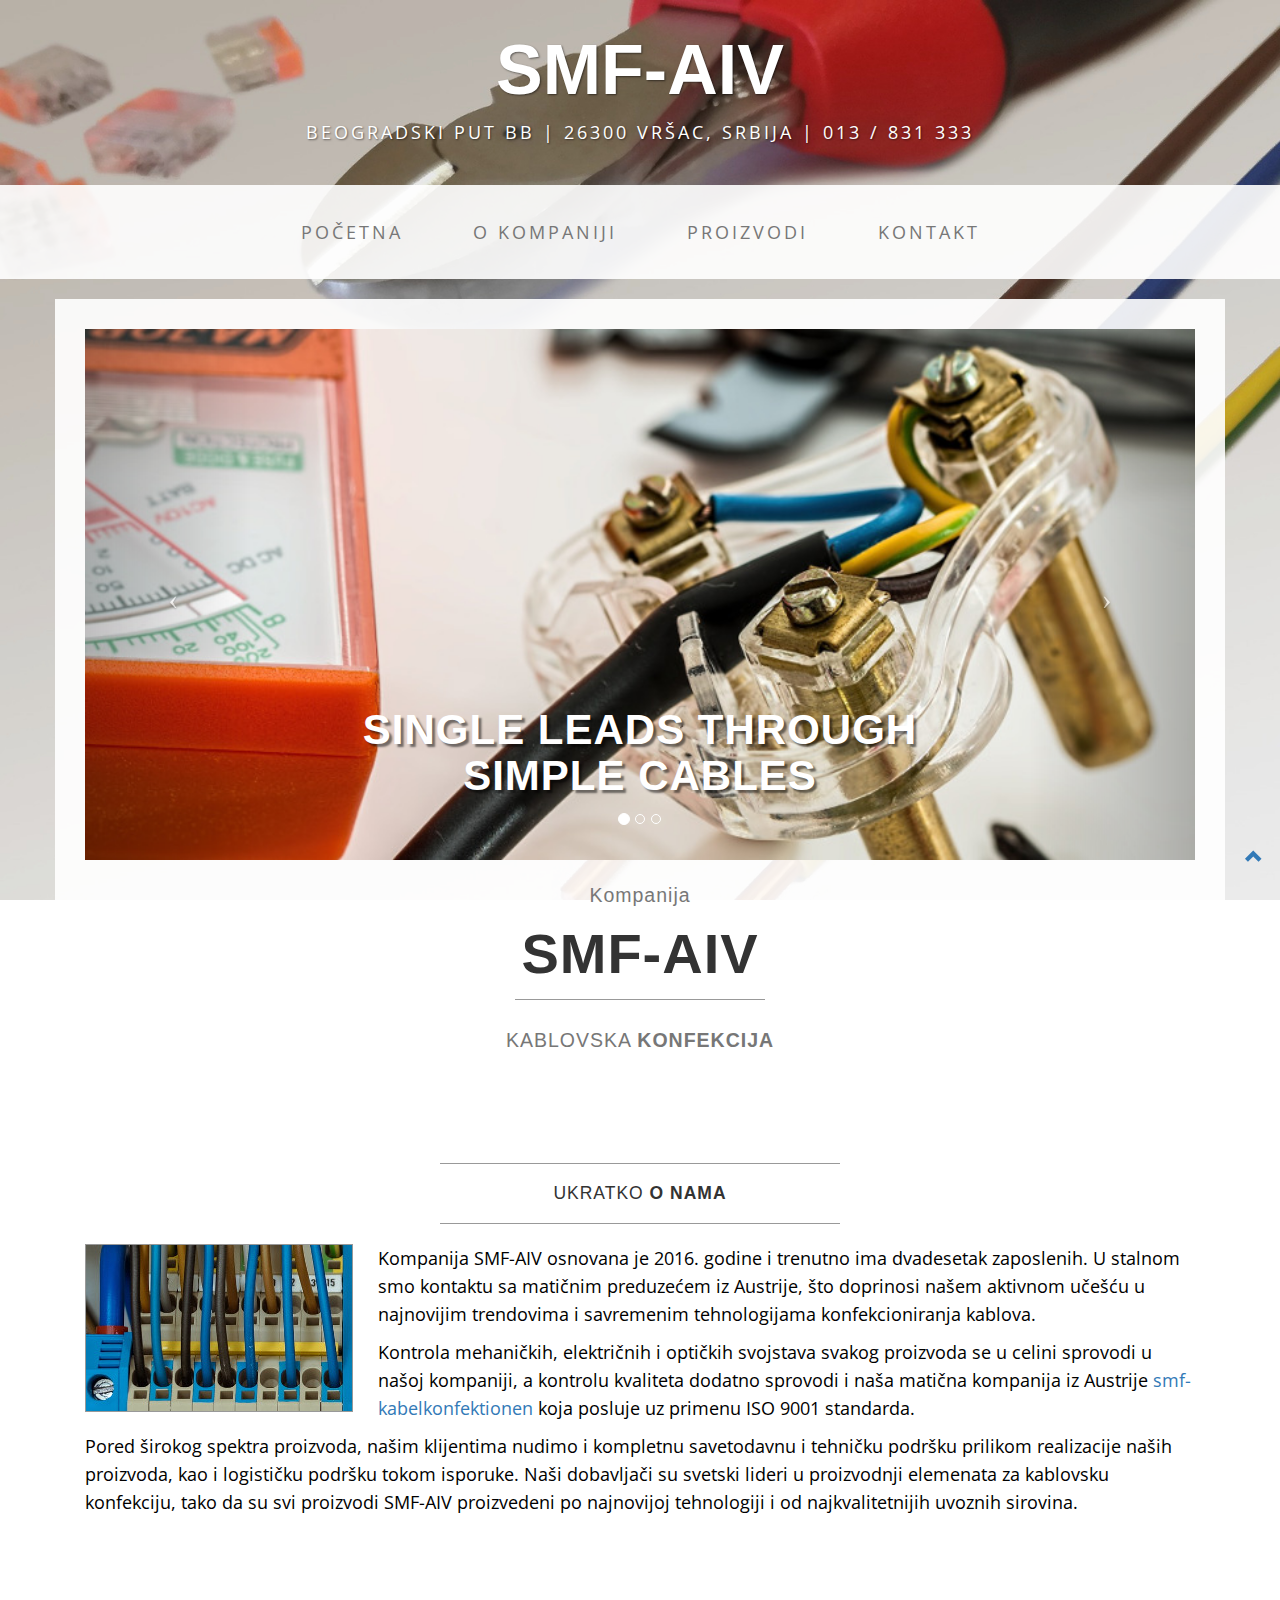
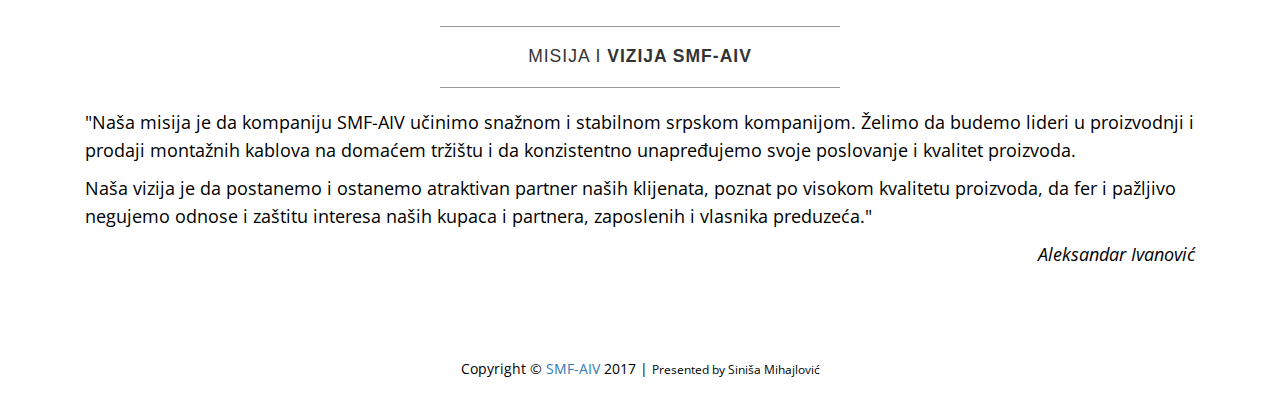
==== index.html @ 39fd671a "smf-aiv.rs" ====
<!DOCTYPE html>
<html lang="sr">

<head>

    <meta charset="utf-8">
    <meta http-equiv="X-UA-Compatible" content="IE=edge">
    <meta name="viewport" content="width=device-width, initial-scale=1">
    <meta name="description" content="SMF-AIV doo Vršac je kompanija koja se bavi proizvodnjom i prodajom elektronskih i električnih provodnika i kablova. Kompanija smf-aiv posluje u kooperaciji sa austrijskim proizvođačem SMF Kabelkonfektionen.">
    <meta name="keywords" content="SMF-AIV, Vršac, kablovska konfekcija, konfekcioniranje kablova, elektronski kablovi, električni provodnici">
    <meta name="author" content="Siniša Mihajlović">
    <link rel="icon" href="img/logosmall.png">

    <title>SMF-AIV doo Vršac</title>

    <!-- Bootstrap Core CSS -->
    <link href="css/bootstrap.min.css" rel="stylesheet">

    <!-- Custom CSS -->
    <link href="css/business-casual.css" rel="stylesheet">

    <!-- Fonts -->
    <link href="https://fonts.googleapis.com/css?family=Open+Sans:300italic,400italic,600italic,700italic,800italic,400,300,600,700,800" rel="stylesheet" type="text/css">
    <link href="https://fonts.googleapis.com/css?family=Josefin+Slab:100,300,400,600,700,100italic,300italic,400italic,600italic,700italic" rel="stylesheet" type="text/css">

    <!-- HTML5 Shim and Respond.js IE8 support of HTML5 elements and media queries -->
    <!-- WARNING: Respond.js doesn't work if you view the page via file:// -->
    <!--[if lt IE 9]>
        <script src="https://oss.maxcdn.com/libs/html5shiv/3.7.0/html5shiv.js"></script>
        <script src="https://oss.maxcdn.com/libs/respond.js/1.4.2/respond.min.js"></script>
    <![endif]-->

</head>

<body>

    <div class="brand">SMF-AIV</div>
    <div class="address-bar">Beogradski Put bb | 26300 Vršac, Srbija | 013 / 831 333</div>

    <!-- Navigation -->
    <nav class="navbar navbar-default" role="navigation">
        <div class="container">
            <!-- Brand and toggle get grouped for better mobile display -->
            <div class="navbar-header">
                <button type="button" class="navbar-toggle" data-toggle="collapse" data-target="#bs-example-navbar-collapse-1">
                    <span class="sr-only">Toggle navigation</span>
                    <span class="icon-bar"></span>
                    <span class="icon-bar"></span>
                    <span class="icon-bar"></span>
                </button>
                <!-- navbar-brand is hidden on larger screens, but visible when the menu is collapsed -->
                <a class="navbar-brand" href="index.html">smf-aiv</a>
            </div>
            <!-- Collect the nav links, forms, and other content for toggling -->
            <div class="collapse navbar-collapse" id="bs-example-navbar-collapse-1">
                <ul class="nav navbar-nav">
                    <li>
                        <a href="index.html">Početna</a>
                    </li>
                    <li>
                        <a href="about.html">O kompaniji</a>
                    </li>
                    <li>
                        <a href="products.html">Proizvodi</a>
                    </li>
                    <li>
                        <a href="contact.html">Kontakt</a>
                    </li>
                </ul>
            </div>
            <!-- /.navbar-collapse -->
        </div>
        <!-- /.container -->
    </nav>

    <div class="container">

        <div class="row">
            <div class="box">
                <div class="col-lg-12 text-center">
                    <div id="carousel-example-generic" class="carousel slide">
                        <!-- Indicators -->
                        <ol class="carousel-indicators hidden-xs">
                            <li data-target="#carousel-example-generic" data-slide-to="0" class="active"></li>
                            <li data-target="#carousel-example-generic" data-slide-to="1"></li>
                            <li data-target="#carousel-example-generic" data-slide-to="2"></li>
                        </ol>

                        <!-- Wrapper for slides -->
                        <div class="carousel-inner">
                            <div class="item active">
                                <img class="img-responsive img-full" src="img/slide-1.jpg" alt="">
                                <div class="carousel-caption">
                                  <h1>single leads through simple cables</h1>
                                </div>
                            </div>
                            <div class="item">
                                <img class="img-responsive img-full" src="img/slide-2.jpg" alt="">
                                <div class="carousel-caption">
                                  <h1>switch cabinet cabling</h1>
                                </div>
                            </div>
                            <div class="item">
                                <img class="img-responsive img-full" src="img/slide-3.jpg" alt="">
                                <div class="carousel-caption">
                                  <h1>complex cable assemblies</h1>
                                </div>
                            </div>
                        </div>

                        <!-- Controls -->
                        <a class="left carousel-control" href="#carousel-example-generic" data-slide="prev">
                            <span class="icon-prev"></span>
                        </a>
                        <a class="right carousel-control" href="#carousel-example-generic" data-slide="next">
                            <span class="icon-next"></span>
                        </a>
                    </div>
                    <h2 class="brand-before">
                        <small>Kompanija</small>
                    </h2>
                    <h1 class="brand-name">SMF-AIV</h1>
                    <hr class="tagline-divider">
                    <h2>
                        <small>Kablovska
                            <strong>Konfekcija</strong>
                        </small>
                    </h2>
                </div>
            </div>
        </div>

        <div class="row">
            <div class="box">
                <div class="col-lg-12">
                    <hr>
                    <h2 class="intro-text text-center">ukratko
                        <strong>o nama</strong>
                    </h2>
                    <hr>
                    <img class="img-responsive img-border img-left" src="img/intro-pic.jpg" alt="">
                    <hr class="visible-xs">
                    <p>Kompanija SMF-AIV osnovana je 2016. godine i trenutno ima dvadesetak zaposlenih. U stalnom smo kontaktu sa matičnim preduzećem iz Austrije, što doprinosi našem aktivnom učešću u najnovijim trendovima i savremenim tehnologijama konfekcioniranja kablova.</p>
                    <p>Kontrola mehaničkih, električnih i optičkih svojstava svakog proizvoda se u celini sprovodi u našoj kompaniji, a kontrolu kvaliteta dodatno sprovodi i naša matična kompanija iz Austrije <a href="http://www.smf-kabelkonfektionen.at/website/index2.htm" target="_blank">smf-kabelkonfektionen</a> koja posluje uz primenu ISO 9001 standarda.</p>
                    <p>Pored širokog spektra proizvoda, našim klijentima nudimo i kompletnu savetodavnu i tehničku podršku prilikom realizacije naših proizvoda, kao i logističku podršku tokom isporuke. Naši dobavljači su svetski lideri u proizvodnji elemenata za kablovsku konfekciju, tako da su svi proizvodi SMF-AIV proizvedeni po najnovijoj tehnologiji i od najkvalitetnijih uvoznih sirovina.</p>
                </div>
            </div>
        </div>

        <div class="row">
            <div class="box">
                <div class="col-lg-12">
                    <hr>
                    <h2 class="intro-text text-center">Misija i
                        <strong>Vizija smf-aiv</strong>
                    </h2>
                    <hr>
                    <p>"Naša misija je da kompaniju SMF-AIV učinimo snažnom i stabilnom srpskom kompanijom. Želimo da budemo lideri u proizvodnji i prodaji montažnih kablova na domaćem tržištu i da konzistentno unapređujemo svoje poslovanje i kvalitet proizvoda.</p>
                    <p>Naša vizija je da postanemo i ostanemo atraktivan partner naših klijenata, poznat po visokom kvalitetu proizvoda, da fer i pažljivo negujemo odnose i zaštitu interesa naših kupaca i partnera, zaposlenih i vlasnika preduzeća."</p>
                    <p style="text-align: right;"><em>Aleksandar Ivanović</em></p>
                </div>
            </div>
        </div>

    </div>
    <!-- /.container -->
    <div class="text-right">
      <a id="back-to-top" href="#" class="btn btn-outline-primary btn-lg back-to-top" role="button" title="Nazad na vrh strane" data-toggle="tooltip" data-placement="right"><span class="glyphicon glyphicon-chevron-up"></span></a>
    </div>
    <footer>
        <div class="container">
            <div class="row">
                <div class="col-lg-12 text-center">
                    <p>Copyright &copy; <a href="index.html">SMF-AIV</a> 2017 | <small>Presented by Siniša Mihajlović</small></p>
                </div>
             </div>
        </div>
    </footer>

    <!-- jQuery -->
    <script src="js/jquery.js"></script>

    <!-- Bootstrap Core JavaScript -->
    <script src="js/bootstrap.min.js"></script>

    <!-- Script to Activate the Carousel -->
    <script>
    $('.carousel').carousel({
        interval: 5000 //changes the speed
    })
    </script>

</body>

</html>
---- css/business-casual.css ----
body {
    font-family: "Open Sans","Helvetica Neue",Helvetica,Arial,sans-serif;
    background: url('../img/bg.jpg') no-repeat center center fixed;
    -webkit-background-size: cover;
    -moz-background-size: cover;
    background-size: cover;
    -o-background-size: cover;
}

h1,
h2,
h3,
h4,
h5,
h6 {
    text-transform: uppercase;
    font-family: "Helvetica Neue",Helvetica,Arial,sans-serif;
    font-weight: 700;
    letter-spacing: 1px;
}

p {
    font-size: 1.25em;
    line-height: 1.6;
    color: #000;
}

.carousel-caption h1 {
  text-shadow: 2px 2px 2px rgba(0,0,0,0.5);
}

.col-md-6 ul li {
    font-size: 1.25em;
    line-height: 1.6;
    color: #000;
}

hr {
    max-width: 400px;
    border-color: #999999;
}

.brand,
.address-bar {
    display: none;
}

.navbar-brand {
    text-transform: uppercase;
    font-weight: 900;
    letter-spacing: 2px;
}

.navbar-nav {
    text-transform: uppercase;
    font-weight: 400;
    letter-spacing: 3px;
}

.img-full {
    min-width: 100%;
}

.brand-before,
.brand-name {
    text-transform: capitalize;
}

.brand-before {
    margin: 15px 0;
}

.brand-name {
    margin: 0;
    font-size: 4em;
}

.tagline-divider {
    margin: 15px auto 3px;
    max-width: 250px;
    border-color: #999999;
}

.box {
    margin-bottom: 20px;
    padding: 30px 15px;
    background: #fff;
    background: rgba(255,255,255,0.9);
}

.intro-text {
    text-transform: uppercase;
    font-size: 1.25em;
    font-weight: 400;
    letter-spacing: 1px;
}

.img-border {
    float: none;
    margin: 0 auto 0;
    border: #999999 solid 1px;
}

.img-left {
    float: none;
    margin: 0 auto 0;
}

footer {
    background: #fff;
    background: rgba(255,255,255,0.9);
}

footer p {
    margin: 0;
    padding: 30px 0;
    font-size: 1em;
}

.back-to-top {
    cursor: pointer;
    position: fixed;
    bottom: 20px;
    right: 0px;
    z-index: 9999;
}

  .carousel-caption {
    visibility: hidden;
  }

@media screen and (min-width:768px) {
    .brand {
        display: inherit;
        margin: 0;
        padding: 30px 0 10px;
        text-align: center;
        text-shadow: 1px 1px 2px rgba(0,0,0,0.5);
        font-family: "Helvetica Neue",Helvetica,Arial,sans-serif;
        font-size: 5em;
        font-weight: 700;
        line-height: normal;
        color: #fff;
    }

    .carousel-caption {
      visibility: visible;
    }

    .carousel-caption h1 {
      font-size: 3em;
      text-shadow: 3px 3px 2px rgba(0,0,0,0.5);
    }

    .top-divider {
        margin-top: 0;
    }

    .img-left {
        float: left;
        margin-right: 25px;
    }

    .address-bar {
        display: inherit;
        margin: 0;
        padding: 0 0 40px;
        text-align: center;
        text-shadow: 1px 1px 2px rgba(0,0,0,0.5);
        text-transform: uppercase;
        font-size: 1.25em;
        font-weight: 400;
        letter-spacing: 3px;
        color: #fff;
    }

    .navbar {
        border-radius: 0;
    }

    .navbar-header {
        display: none;
    }

    .navbar {
        min-height: 0;
    }

    .navbar-default {
        border: none;
        background: #fff;
        background: rgba(255,255,255,0.9);
    }

    .nav>li>a {
        padding: 35px;
    }

    .navbar-nav>li>a {
        line-height: normal;
    }

    .navbar-nav {
        display: table;
        float: none;
        margin: 0 auto;
        table-layout: fixed;
        font-size: 1.25em;
    }

}

@media screen and (min-width:1200px) {
    .box:after {
        content: '';
        display: table;
        clear: both;
    }
}
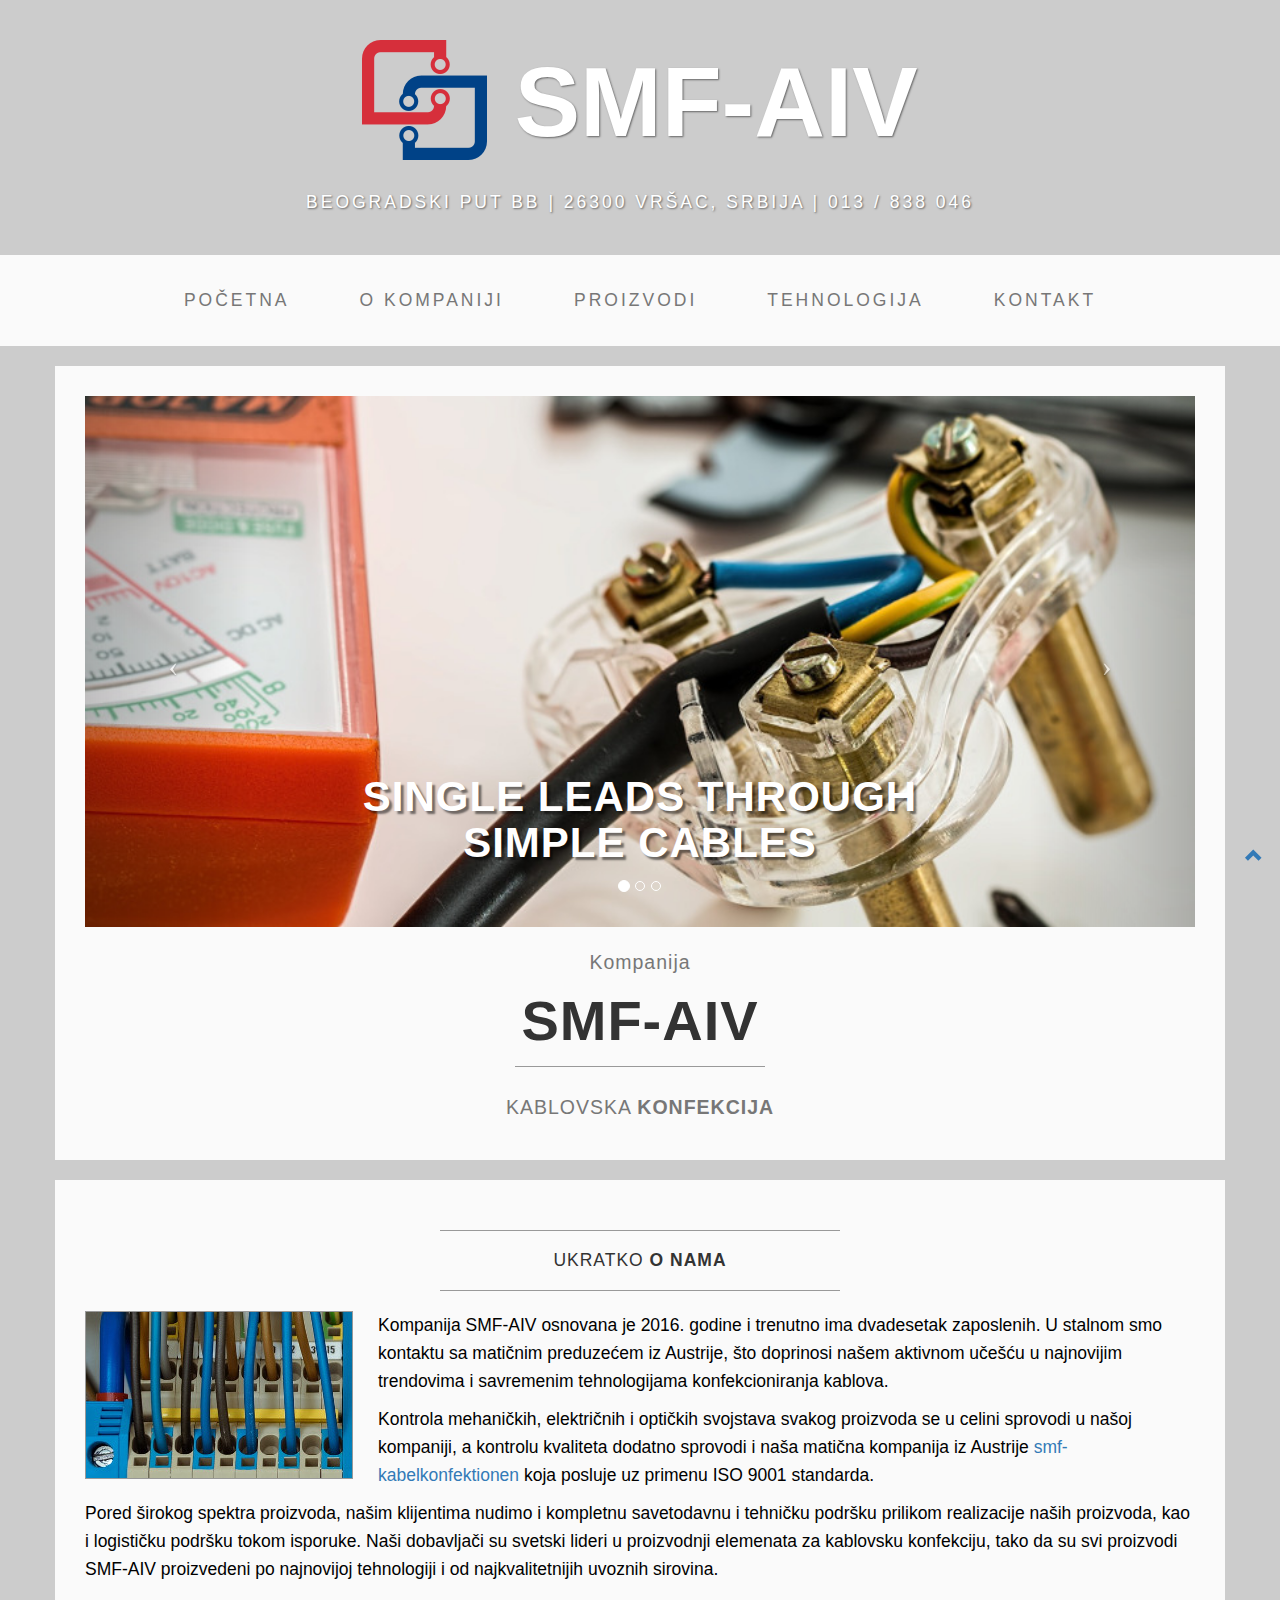
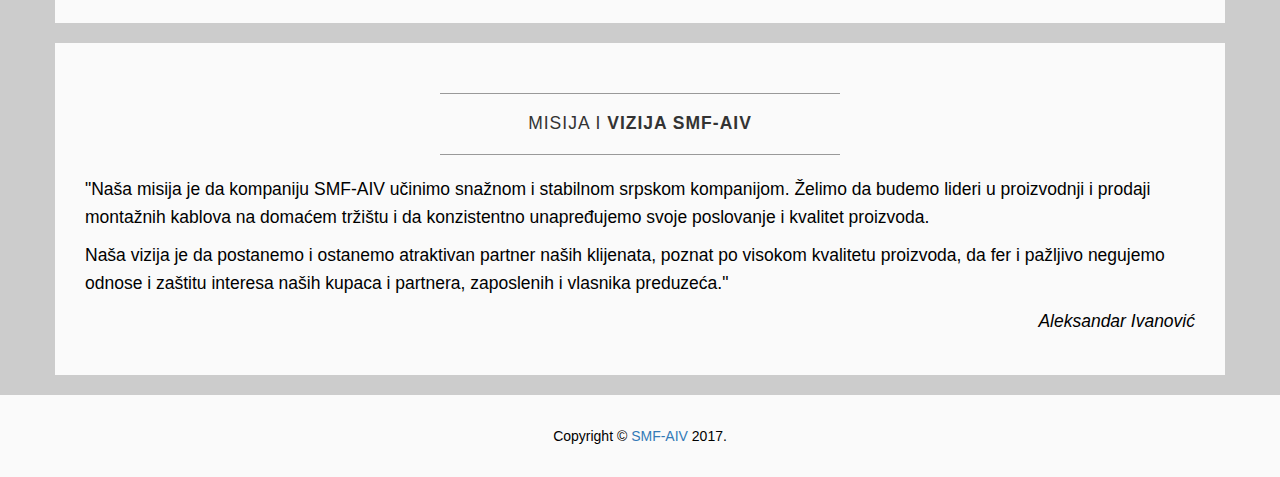
==== commit 2940a7e9: "beta" ====
--- a/index.html
+++ b/index.html
@@ -9,7 +9,7 @@
     <meta name="description" content="SMF-AIV doo Vršac je kompanija koja se bavi proizvodnjom i prodajom elektronskih i električnih provodnika i kablova. Kompanija smf-aiv posluje u kooperaciji sa austrijskim proizvođačem SMF Kabelkonfektionen.">
     <meta name="keywords" content="SMF-AIV, Vršac, kablovska konfekcija, konfekcioniranje kablova, elektronski kablovi, električni provodnici">
     <meta name="author" content="Siniša Mihajlović">
-    <link rel="icon" href="img/logosmall.png">
+    <link rel="icon" href="img/bgsmall.png">
 
     <title>SMF-AIV doo Vršac</title>
 
@@ -34,8 +34,8 @@
 
 <body>
 
-    <div class="brand">SMF-AIV</div>
-    <div class="address-bar">Beogradski Put bb | 26300 Vršac, Srbija | 013 / 831 333</div>
+    <div class="brand"><img src="img/bg.png" alt="logo kompanije smf-aiv"> SMF-AIV</div>
+    <div class="address-bar">Beogradski Put bb | 26300 Vršac, Srbija | 013 / 838 046</div>
 
     <!-- Navigation -->
     <nav class="navbar navbar-default" role="navigation">
@@ -49,6 +49,7 @@
                     <span class="icon-bar"></span>
                 </button>
                 <!-- navbar-brand is hidden on larger screens, but visible when the menu is collapsed -->
+                <img src="img/bgsmall.png" class="logosmall" alt="logo kompanije smf-aiv">
                 <a class="navbar-brand" href="index.html">smf-aiv</a>
             </div>
             <!-- Collect the nav links, forms, and other content for toggling -->
@@ -62,6 +63,9 @@
                     </li>
                     <li>
                         <a href="products.html">Proizvodi</a>
+                    </li>
+                    <li>
+                        <a href="technology.html">Tehnologija</a>
                     </li>
                     <li>
                         <a href="contact.html">Kontakt</a>
@@ -171,7 +175,7 @@
         <div class="container">
             <div class="row">
                 <div class="col-lg-12 text-center">
-                    <p>Copyright &copy; <a href="index.html">SMF-AIV</a> 2017 | <small>Presented by Siniša Mihajlović</small></p>
+                    <p>Copyright &copy; <a href="index.html">SMF-AIV</a> 2017.</p>
                 </div>
              </div>
         </div>
--- a/css/business-casual.css
+++ b/css/business-casual.css
@@ -1,10 +1,6 @@
 body {
-    font-family: "Open Sans","Helvetica Neue",Helvetica,Arial,sans-serif;
-    background: url('../img/bg.jpg') no-repeat center center fixed;
-    -webkit-background-size: cover;
-    -moz-background-size: cover;
-    background-size: cover;
-    -o-background-size: cover;
+    font-family: sans-serif;
+    background-color: #ccc;
 }
 
 h1,
@@ -14,7 +10,7 @@
 h5,
 h6 {
     text-transform: uppercase;
-    font-family: "Helvetica Neue",Helvetica,Arial,sans-serif;
+    font-family: sans-serif;
     font-weight: 700;
     letter-spacing: 1px;
 }
@@ -49,6 +45,11 @@
     text-transform: uppercase;
     font-weight: 900;
     letter-spacing: 2px;
+    float: none;
+}
+
+.logosmall {
+  padding: 5px;
 }
 
 .navbar-nav {
@@ -133,14 +134,22 @@
     .brand {
         display: inherit;
         margin: 0;
-        padding: 30px 0 10px;
+        padding: 40px 0 10px;
         text-align: center;
         text-shadow: 1px 1px 2px rgba(0,0,0,0.5);
-        font-family: "Helvetica Neue",Helvetica,Arial,sans-serif;
-        font-size: 5em;
-        font-weight: 700;
+        font-family: sans-serif;
+        font-size: 7em;
+        font-weight: 600;
         line-height: normal;
         color: #fff;
+    }
+
+    .h1LowerCase {
+      text-transform: none;
+    }
+
+    .brand img {
+      margin-bottom: 20px;
     }
 
     .carousel-caption {
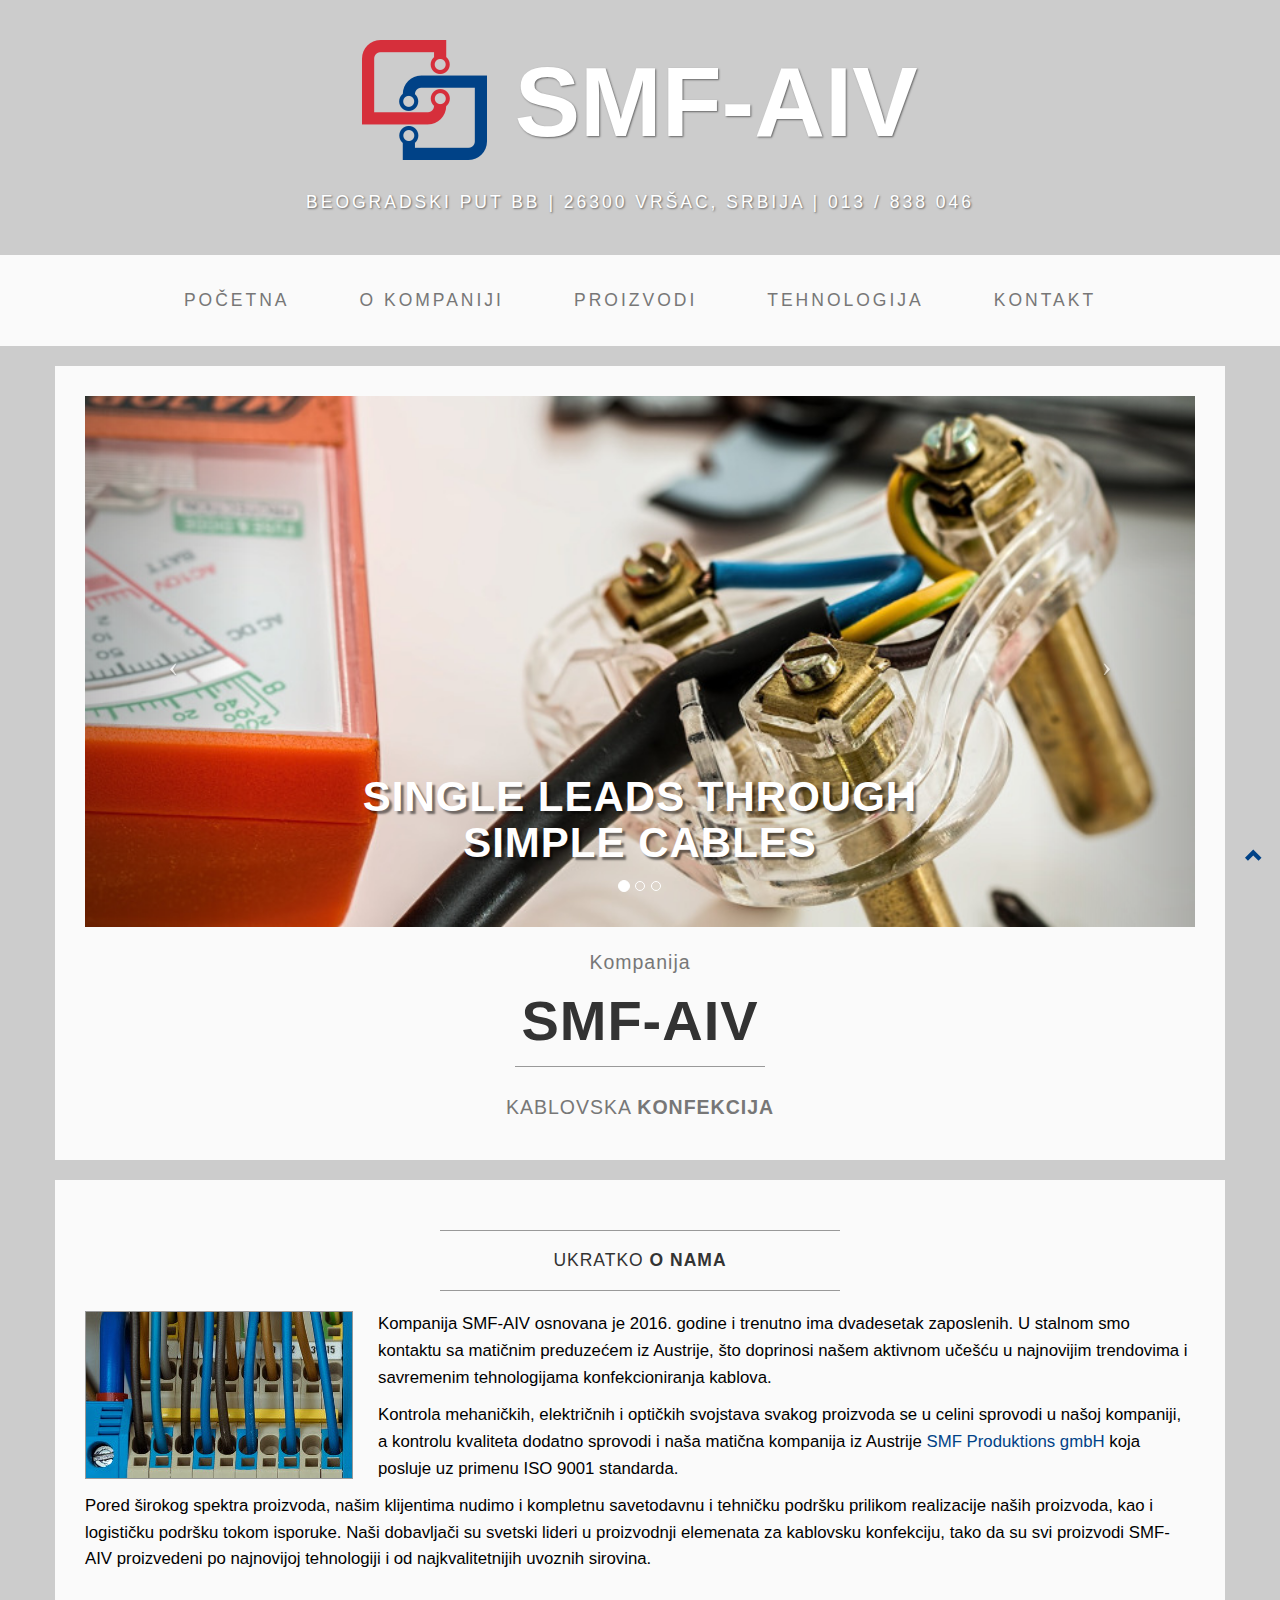
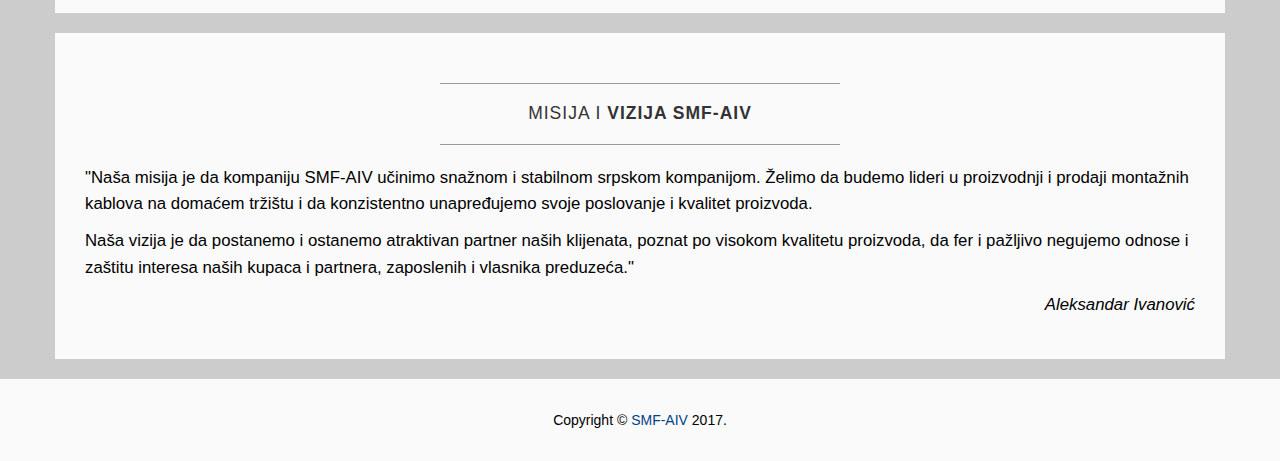
==== commit 6200ee7f: "some changes" ====
--- a/index.html
+++ b/index.html
@@ -145,7 +145,7 @@
                     <img class="img-responsive img-border img-left" src="img/intro-pic.jpg" alt="">
                     <hr class="visible-xs">
                     <p>Kompanija SMF-AIV osnovana je 2016. godine i trenutno ima dvadesetak zaposlenih. U stalnom smo kontaktu sa matičnim preduzećem iz Austrije, što doprinosi našem aktivnom učešću u najnovijim trendovima i savremenim tehnologijama konfekcioniranja kablova.</p>
-                    <p>Kontrola mehaničkih, električnih i optičkih svojstava svakog proizvoda se u celini sprovodi u našoj kompaniji, a kontrolu kvaliteta dodatno sprovodi i naša matična kompanija iz Austrije <a href="http://www.smf-kabelkonfektionen.at/website/index2.htm" target="_blank">smf-kabelkonfektionen</a> koja posluje uz primenu ISO 9001 standarda.</p>
+                    <p>Kontrola mehaničkih, električnih i optičkih svojstava svakog proizvoda se u celini sprovodi u našoj kompaniji, a kontrolu kvaliteta dodatno sprovodi i naša matična kompanija iz Austrije <a href="http://www.smf-kabelkonfektionen.at/website/index2.htm" target="_blank">SMF Produktions gmbH</a> koja posluje uz primenu ISO 9001 standarda.</p>
                     <p>Pored širokog spektra proizvoda, našim klijentima nudimo i kompletnu savetodavnu i tehničku podršku prilikom realizacije naših proizvoda, kao i logističku podršku tokom isporuke. Naši dobavljači su svetski lideri u proizvodnji elemenata za kablovsku konfekciju, tako da su svi proizvodi SMF-AIV proizvedeni po najnovijoj tehnologiji i od najkvalitetnijih uvoznih sirovina.</p>
                 </div>
             </div>
--- a/css/business-casual.css
+++ b/css/business-casual.css
@@ -16,7 +16,7 @@
 }
 
 p {
-    font-size: 1.25em;
+    font-size: 1.2em;
     line-height: 1.6;
     color: #000;
 }
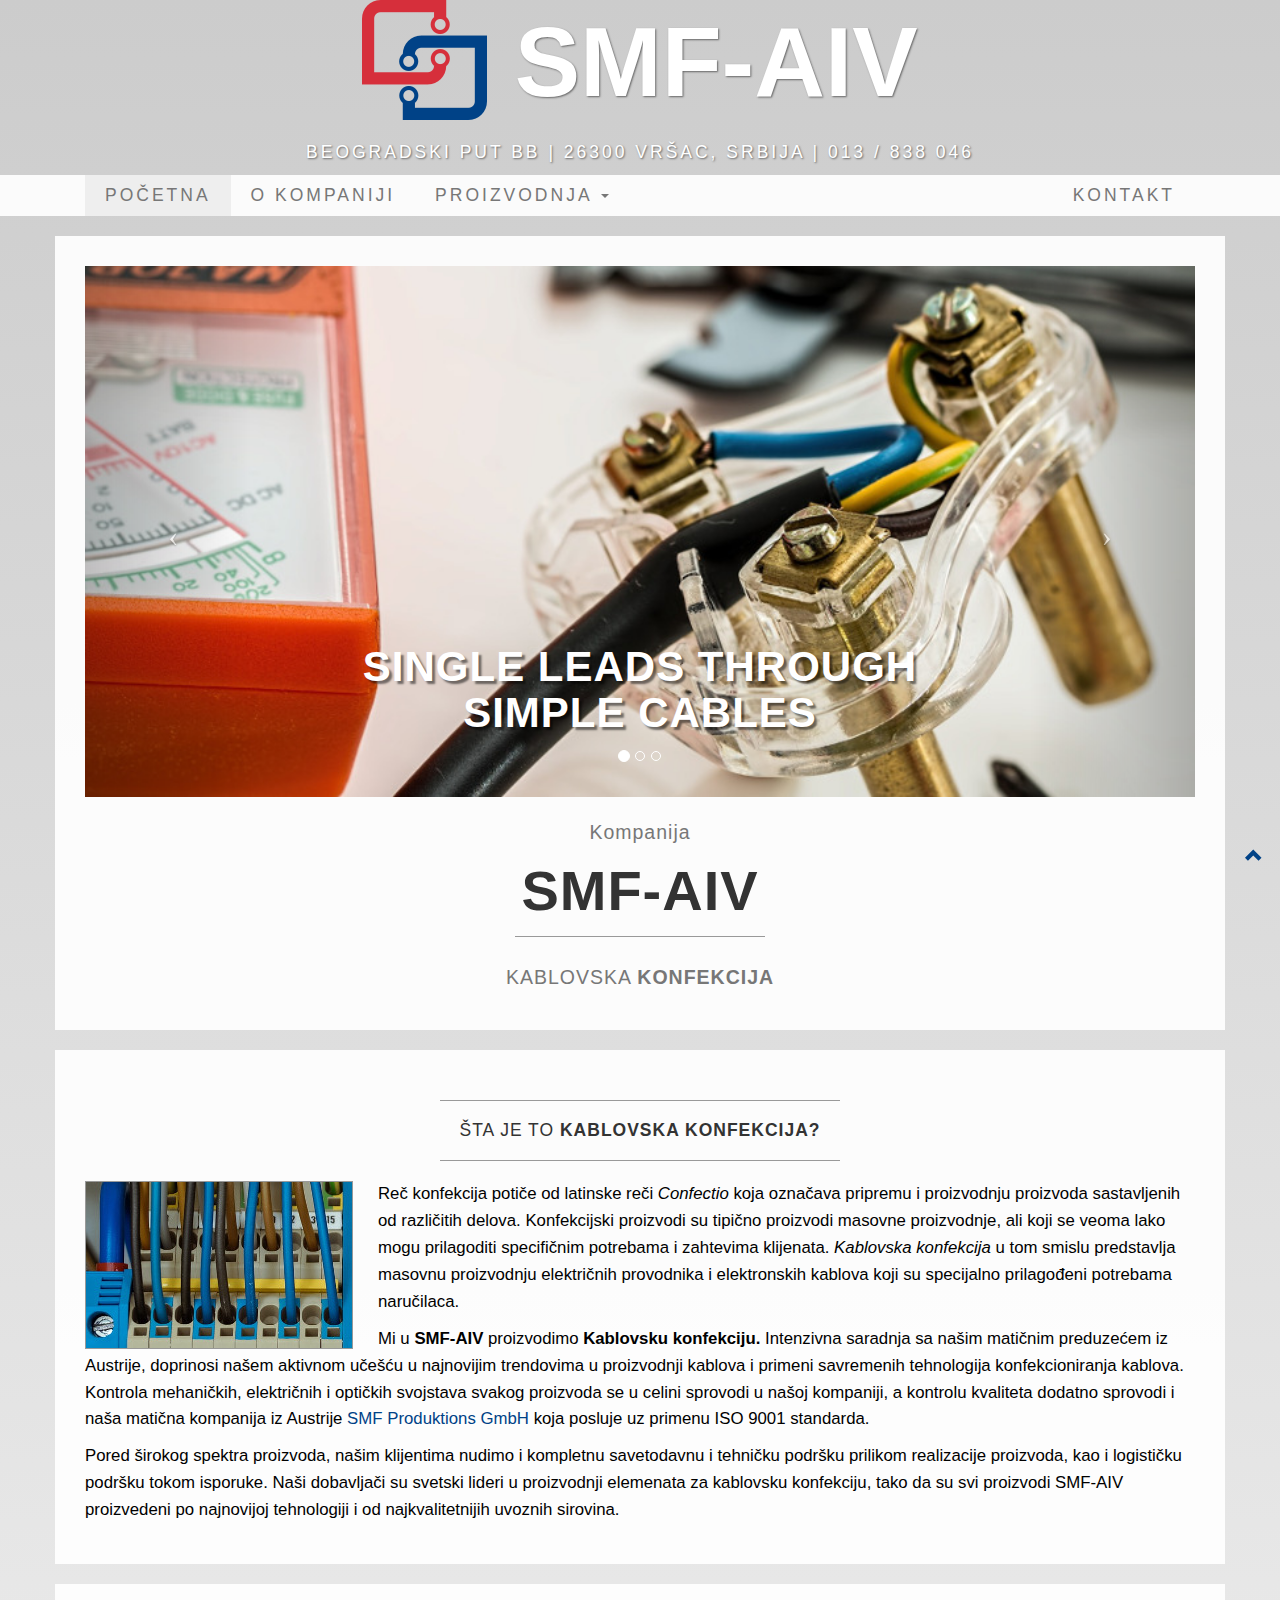
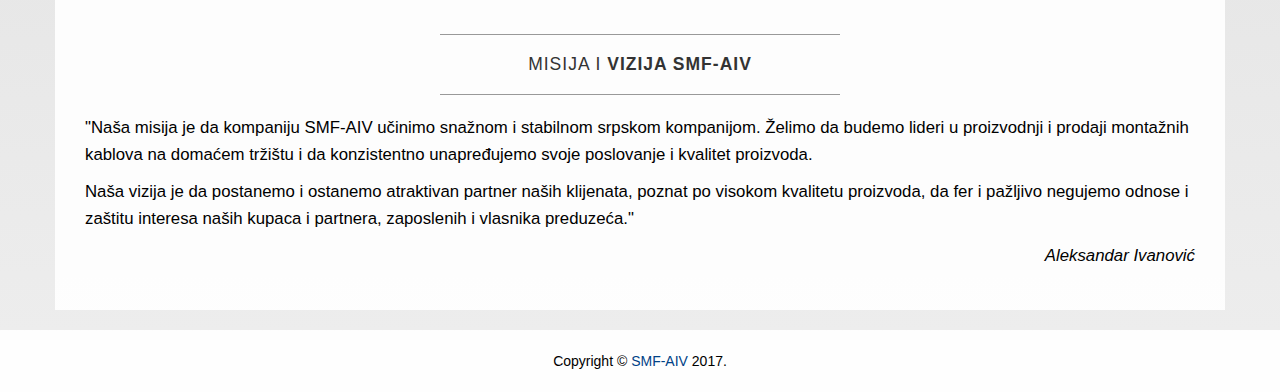
==== commit d121e7bb: "facelift and kablovska konfekcija" ====
--- a/index.html
+++ b/index.html
@@ -54,22 +54,31 @@
             </div>
             <!-- Collect the nav links, forms, and other content for toggling -->
             <div class="collapse navbar-collapse" id="bs-example-navbar-collapse-1">
-                <ul class="nav navbar-nav">
-                    <li>
-                        <a href="index.html">Početna</a>
+                <ul class="nav navbar-nav navbar-left">
+                    <li class="active-page">
+                      <a href="index.html">Početna <span class="sr-only">(current)</span></a>
                     </li>
                     <li>
                         <a href="about.html">O kompaniji</a>
                     </li>
-                    <li>
-                        <a href="products.html">Proizvodi</a>
+                    <li class="dropdown">
+                      <a href="#" class="dropdown-toggle" data-toggle="dropdown" role="button" aria-haspopup="true" aria-expanded="false">Proizvodnja <span class="caret"></span></a>
+                      <ul class="dropdown-menu">
+                        <li>
+                            <a href="products.html">Proizvodi</a>
+                        </li>
+                        <li role="separator" class="divider"></li>
+                        <li>
+                            <a href="technology.html">Tehnologija</a>
+                        </li>
+                      </ul>
                     </li>
-                    <li>
-                        <a href="technology.html">Tehnologija</a>
-                    </li>
-                    <li>
-                        <a href="contact.html">Kontakt</a>
-                    </li>
+
+                </ul>
+                <ul class="nav navbar-nav navbar-right">
+                  <li>
+                      <a href="contact.html">Kontakt</a>
+                  </li>
                 </ul>
             </div>
             <!-- /.navbar-collapse -->
@@ -138,15 +147,15 @@
             <div class="box">
                 <div class="col-lg-12">
                     <hr>
-                    <h2 class="intro-text text-center">ukratko
-                        <strong>o nama</strong>
+                    <h2 class="intro-text text-center">Šta je to
+                        <strong>kablovska konfekcija?</strong>
                     </h2>
                     <hr>
                     <img class="img-responsive img-border img-left" src="img/intro-pic.jpg" alt="">
                     <hr class="visible-xs">
-                    <p>Kompanija SMF-AIV osnovana je 2016. godine i trenutno ima dvadesetak zaposlenih. U stalnom smo kontaktu sa matičnim preduzećem iz Austrije, što doprinosi našem aktivnom učešću u najnovijim trendovima i savremenim tehnologijama konfekcioniranja kablova.</p>
-                    <p>Kontrola mehaničkih, električnih i optičkih svojstava svakog proizvoda se u celini sprovodi u našoj kompaniji, a kontrolu kvaliteta dodatno sprovodi i naša matična kompanija iz Austrije <a href="http://www.smf-kabelkonfektionen.at/website/index2.htm" target="_blank">SMF Produktions gmbH</a> koja posluje uz primenu ISO 9001 standarda.</p>
-                    <p>Pored širokog spektra proizvoda, našim klijentima nudimo i kompletnu savetodavnu i tehničku podršku prilikom realizacije naših proizvoda, kao i logističku podršku tokom isporuke. Naši dobavljači su svetski lideri u proizvodnji elemenata za kablovsku konfekciju, tako da su svi proizvodi SMF-AIV proizvedeni po najnovijoj tehnologiji i od najkvalitetnijih uvoznih sirovina.</p>
+                    <p>Reč konfekcija potiče od latinske reči <em>Confectio</em> koja označava pripremu i proizvodnju proizvoda sastavljenih od različitih delova. Konfekcijski proizvodi su tipično proizvodi masovne proizvodnje, ali koji se veoma lako mogu prilagoditi specifičnim potrebama i zahtevima klijenata.  <em>Kablovska konfekcija</em> u tom smislu predstavlja masovnu proizvodnju električnih provodnika i elektronskih kablova koji su specijalno prilagođeni potrebama naručilaca.</p>
+                    <p>Mi u <strong>SMF-AIV</strong> proizvodimo <strong>Kablovsku konfekciju.</strong> Intenzivna saradnja sa našim matičnim preduzećem iz Austrije, doprinosi našem aktivnom učešću u najnovijim trendovima u proizvodnji kablova i primeni savremenih tehnologija konfekcioniranja kablova. Kontrola mehaničkih, električnih i optičkih svojstava svakog proizvoda se u celini sprovodi u našoj kompaniji, a kontrolu kvaliteta dodatno sprovodi i naša matična kompanija iz Austrije <a href="http://www.smf-kabelkonfektionen.at/website/index2.htm" target="_blank">SMF Produktions GmbH</a> koja posluje uz primenu ISO 9001 standarda.</p>
+                    <p>Pored širokog spektra proizvoda, našim klijentima nudimo i kompletnu savetodavnu i tehničku podršku prilikom realizacije proizvoda, kao i logističku podršku tokom isporuke. Naši dobavljači su svetski lideri u proizvodnji elemenata za kablovsku konfekciju, tako da su svi proizvodi SMF-AIV proizvedeni po najnovijoj tehnologiji i od najkvalitetnijih uvoznih sirovina.</p>
                 </div>
             </div>
         </div>
--- a/css/business-casual.css
+++ b/css/business-casual.css
@@ -1,6 +1,9 @@
 body {
-    font-family: sans-serif;
-    background-color: #ccc;
+    font-family: Verdana, Geneva, sans-serif;
+    background: #ccc;
+  background: -webkit-linear-gradient(#ccc, #eee);
+  background:    -moz-linear-gradient(#ccc, #eee);
+  background:         linear-gradient(#ccc, #eee);
 }
 
 h1,
@@ -10,7 +13,7 @@
 h5,
 h6 {
     text-transform: uppercase;
-    font-family: sans-serif;
+    font-family: "Arial Black", Gadget, sans-serif;
     font-weight: 700;
     letter-spacing: 1px;
 }
@@ -46,6 +49,10 @@
     font-weight: 900;
     letter-spacing: 2px;
     float: none;
+}
+
+.active-page {
+  background-color: #eee;
 }
 
 .logosmall {
@@ -107,6 +114,10 @@
     margin: 0 auto 0;
 }
 
+.img-responsive {
+  margin: 0 auto;
+}
+
 footer {
     background: #fff;
     background: rgba(255,255,255,0.9);
@@ -114,7 +125,7 @@
 
 footer p {
     margin: 0;
-    padding: 30px 0;
+    padding: 20px 0;
     font-size: 1em;
 }
 
@@ -134,10 +145,10 @@
     .brand {
         display: inherit;
         margin: 0;
-        padding: 40px 0 10px;
+        padding: 0;
         text-align: center;
         text-shadow: 1px 1px 2px rgba(0,0,0,0.5);
-        font-family: sans-serif;
+        font-family: "Arial Black", Gadget, sans-serif;
         font-size: 7em;
         font-weight: 600;
         line-height: normal;
@@ -173,7 +184,7 @@
     .address-bar {
         display: inherit;
         margin: 0;
-        padding: 0 0 40px;
+        padding: 0 0 10px;
         text-align: center;
         text-shadow: 1px 1px 2px rgba(0,0,0,0.5);
         text-transform: uppercase;
@@ -202,7 +213,7 @@
     }
 
     .nav>li>a {
-        padding: 35px;
+        padding: 10px 20px;
     }
 
     .navbar-nav>li>a {
@@ -217,6 +228,12 @@
         font-size: 1.25em;
     }
 
+    .dropdown-menu {
+      padding: 20px;
+      text-align: center;
+    }
+
+
 }
 
 @media screen and (min-width:1200px) {
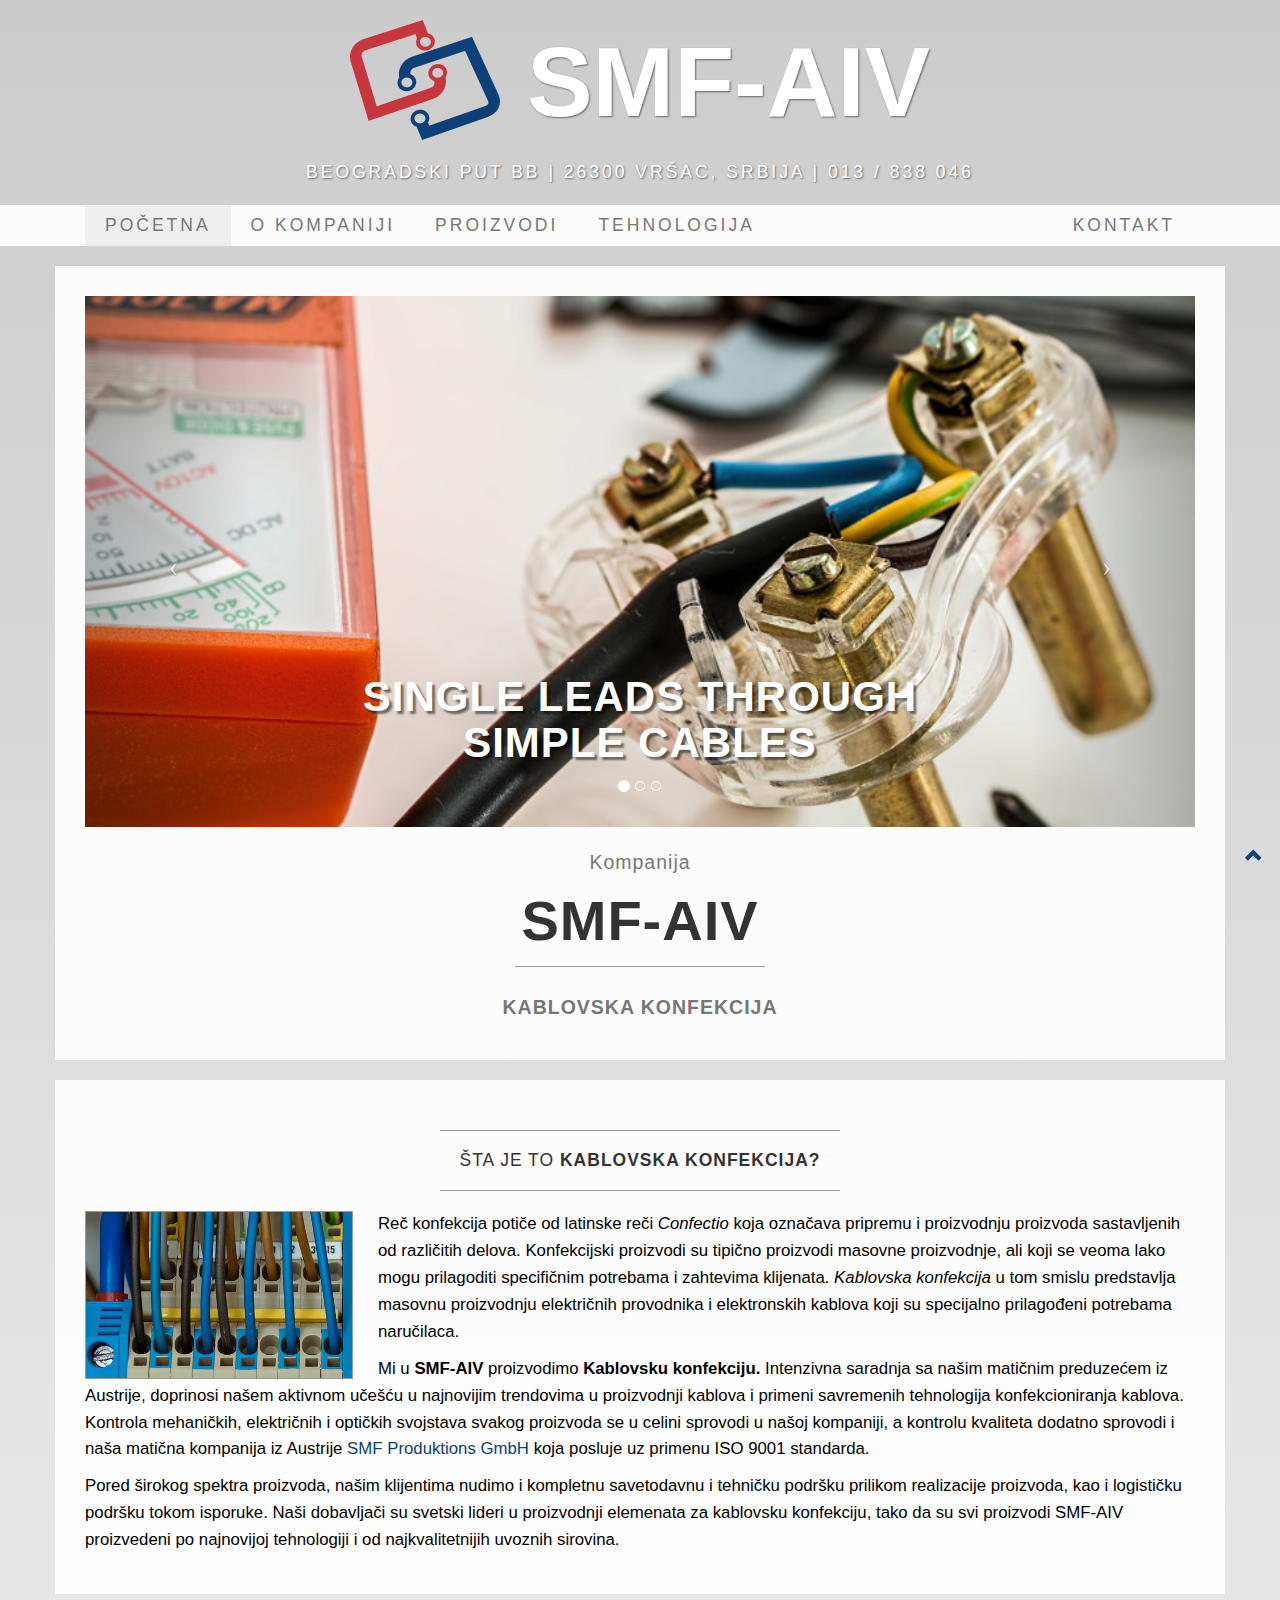
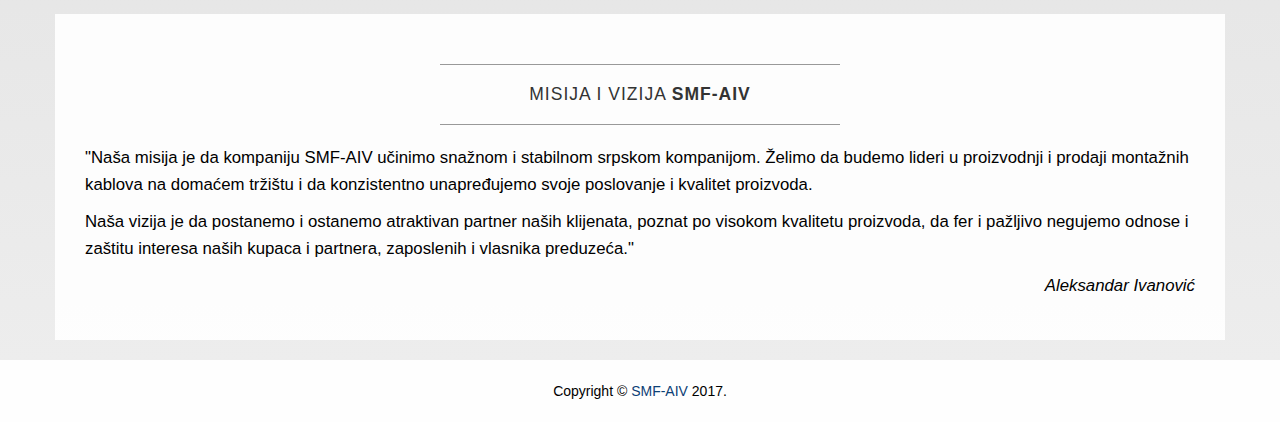
==== commit 51495b7e: "products technology" ====
--- a/index.html
+++ b/index.html
@@ -61,19 +61,12 @@
                     <li>
                         <a href="about.html">O kompaniji</a>
                     </li>
-                    <li class="dropdown">
-                      <a href="#" class="dropdown-toggle" data-toggle="dropdown" role="button" aria-haspopup="true" aria-expanded="false">Proizvodnja <span class="caret"></span></a>
-                      <ul class="dropdown-menu">
-                        <li>
-                            <a href="products.html">Proizvodi</a>
-                        </li>
-                        <li role="separator" class="divider"></li>
-                        <li>
-                            <a href="technology.html">Tehnologija</a>
-                        </li>
-                      </ul>
+                    <li>
+                        <a href="products.html">Proizvodi</a>
                     </li>
-
+                    <li>
+                        <a href="technology.html">Tehnologija</a>
+                    </li>
                 </ul>
                 <ul class="nav navbar-nav navbar-right">
                   <li>
@@ -135,9 +128,7 @@
                     <h1 class="brand-name">SMF-AIV</h1>
                     <hr class="tagline-divider">
                     <h2>
-                        <small>Kablovska
-                            <strong>Konfekcija</strong>
-                        </small>
+                        <small><strong>Kablovska Konfekcija</strong></small>
                     </h2>
                 </div>
             </div>
@@ -147,9 +138,9 @@
             <div class="box">
                 <div class="col-lg-12">
                     <hr>
-                    <h2 class="intro-text text-center">Šta je to
+                    <h1 class="intro-text text-center">Šta je to
                         <strong>kablovska konfekcija?</strong>
-                    </h2>
+                    </h1>
                     <hr>
                     <img class="img-responsive img-border img-left" src="img/intro-pic.jpg" alt="">
                     <hr class="visible-xs">
@@ -164,8 +155,8 @@
             <div class="box">
                 <div class="col-lg-12">
                     <hr>
-                    <h2 class="intro-text text-center">Misija i
-                        <strong>Vizija smf-aiv</strong>
+                    <h2 class="intro-text text-center">Misija i Vizija
+                        <strong>smf-aiv</strong>
                     </h2>
                     <hr>
                     <p>"Naša misija je da kompaniju SMF-AIV učinimo snažnom i stabilnom srpskom kompanijom. Želimo da budemo lideri u proizvodnji i prodaji montažnih kablova na domaćem tržištu i da konzistentno unapređujemo svoje poslovanje i kvalitet proizvoda.</p>
--- a/css/business-casual.css
+++ b/css/business-casual.css
@@ -61,8 +61,9 @@
 
 .navbar-nav {
     text-transform: uppercase;
-    font-weight: 400;
+    font-weight: 200;
     letter-spacing: 3px;
+    font-family: Arial, Gadget, sans-serif;
 }
 
 .img-full {
@@ -146,9 +147,10 @@
         display: inherit;
         margin: 0;
         padding: 0;
+        padding-top: 20px;
         text-align: center;
         text-shadow: 1px 1px 2px rgba(0,0,0,0.5);
-        font-family: "Arial Black", Gadget, sans-serif;
+        font-family: Arial, Gadget, sans-serif;
         font-size: 7em;
         font-weight: 600;
         line-height: normal;
@@ -184,7 +186,7 @@
     .address-bar {
         display: inherit;
         margin: 0;
-        padding: 0 0 10px;
+        padding: 0 0 20px;
         text-align: center;
         text-shadow: 1px 1px 2px rgba(0,0,0,0.5);
         text-transform: uppercase;
@@ -232,8 +234,6 @@
       padding: 20px;
       text-align: center;
     }
-
-
 }
 
 @media screen and (min-width:1200px) {
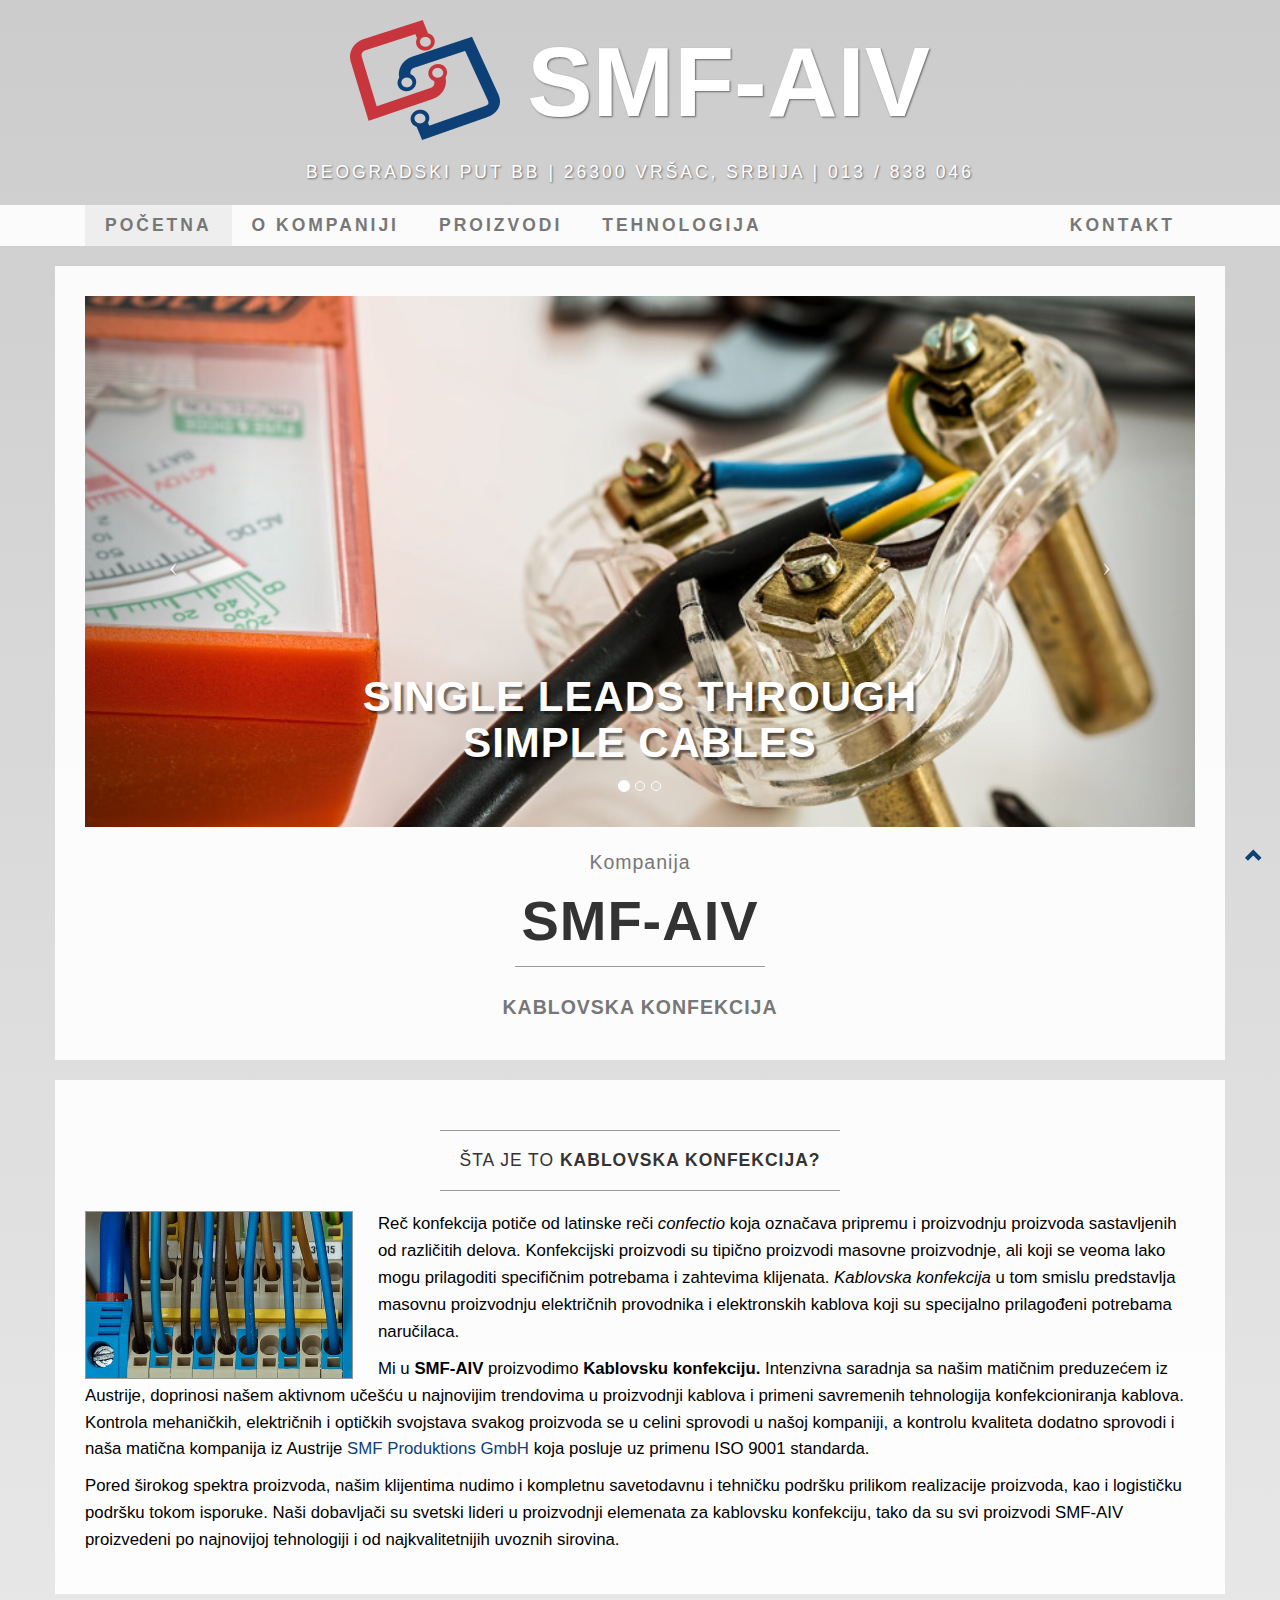
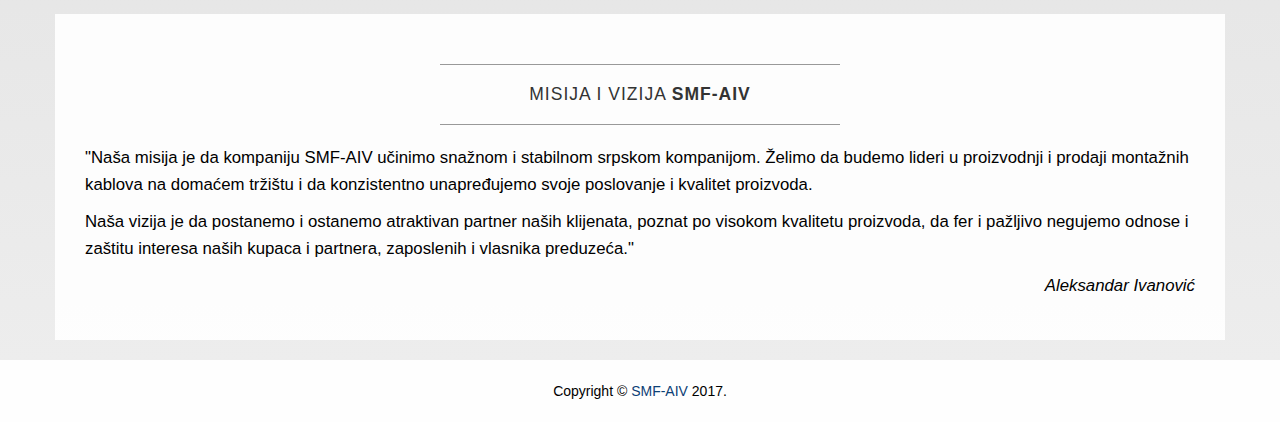
==== commit 887c8dc4: "kontakt facelift" ====
--- a/index.html
+++ b/index.html
@@ -38,7 +38,7 @@
     <div class="address-bar">Beogradski Put bb | 26300 Vršac, Srbija | 013 / 838 046</div>
 
     <!-- Navigation -->
-    <nav class="navbar navbar-default" role="navigation">
+    <nav class="navbar navbar-default">
         <div class="container">
             <!-- Brand and toggle get grouped for better mobile display -->
             <div class="navbar-header">
@@ -144,7 +144,7 @@
                     <hr>
                     <img class="img-responsive img-border img-left" src="img/intro-pic.jpg" alt="">
                     <hr class="visible-xs">
-                    <p>Reč konfekcija potiče od latinske reči <em>Confectio</em> koja označava pripremu i proizvodnju proizvoda sastavljenih od različitih delova. Konfekcijski proizvodi su tipično proizvodi masovne proizvodnje, ali koji se veoma lako mogu prilagoditi specifičnim potrebama i zahtevima klijenata.  <em>Kablovska konfekcija</em> u tom smislu predstavlja masovnu proizvodnju električnih provodnika i elektronskih kablova koji su specijalno prilagođeni potrebama naručilaca.</p>
+                    <p>Reč konfekcija potiče od latinske reči <em>confectio</em> koja označava pripremu i proizvodnju proizvoda sastavljenih od različitih delova. Konfekcijski proizvodi su tipično proizvodi masovne proizvodnje, ali koji se veoma lako mogu prilagoditi specifičnim potrebama i zahtevima klijenata.  <em>Kablovska konfekcija</em> u tom smislu predstavlja masovnu proizvodnju električnih provodnika i elektronskih kablova koji su specijalno prilagođeni potrebama naručilaca.</p>
                     <p>Mi u <strong>SMF-AIV</strong> proizvodimo <strong>Kablovsku konfekciju.</strong> Intenzivna saradnja sa našim matičnim preduzećem iz Austrije, doprinosi našem aktivnom učešću u najnovijim trendovima u proizvodnji kablova i primeni savremenih tehnologija konfekcioniranja kablova. Kontrola mehaničkih, električnih i optičkih svojstava svakog proizvoda se u celini sprovodi u našoj kompaniji, a kontrolu kvaliteta dodatno sprovodi i naša matična kompanija iz Austrije <a href="http://www.smf-kabelkonfektionen.at/website/index2.htm" target="_blank">SMF Produktions GmbH</a> koja posluje uz primenu ISO 9001 standarda.</p>
                     <p>Pored širokog spektra proizvoda, našim klijentima nudimo i kompletnu savetodavnu i tehničku podršku prilikom realizacije proizvoda, kao i logističku podršku tokom isporuke. Naši dobavljači su svetski lideri u proizvodnji elemenata za kablovsku konfekciju, tako da su svi proizvodi SMF-AIV proizvedeni po najnovijoj tehnologiji i od najkvalitetnijih uvoznih sirovina.</p>
                 </div>
--- a/css/business-casual.css
+++ b/css/business-casual.css
@@ -61,9 +61,9 @@
 
 .navbar-nav {
     text-transform: uppercase;
-    font-weight: 200;
+    font-weight: bolder;
     letter-spacing: 3px;
-    font-family: Arial, Gadget, sans-serif;
+    font-family: Verdana, Geneva, sans-serif;
 }
 
 .img-full {
@@ -140,6 +140,13 @@
 
   .carousel-caption {
     visibility: hidden;
+  }
+
+  iframe {
+    border: none;
+    height: 420px;
+    width: 100%;
+    margin-top: 20px;
   }
 
 @media screen and (min-width:768px) {
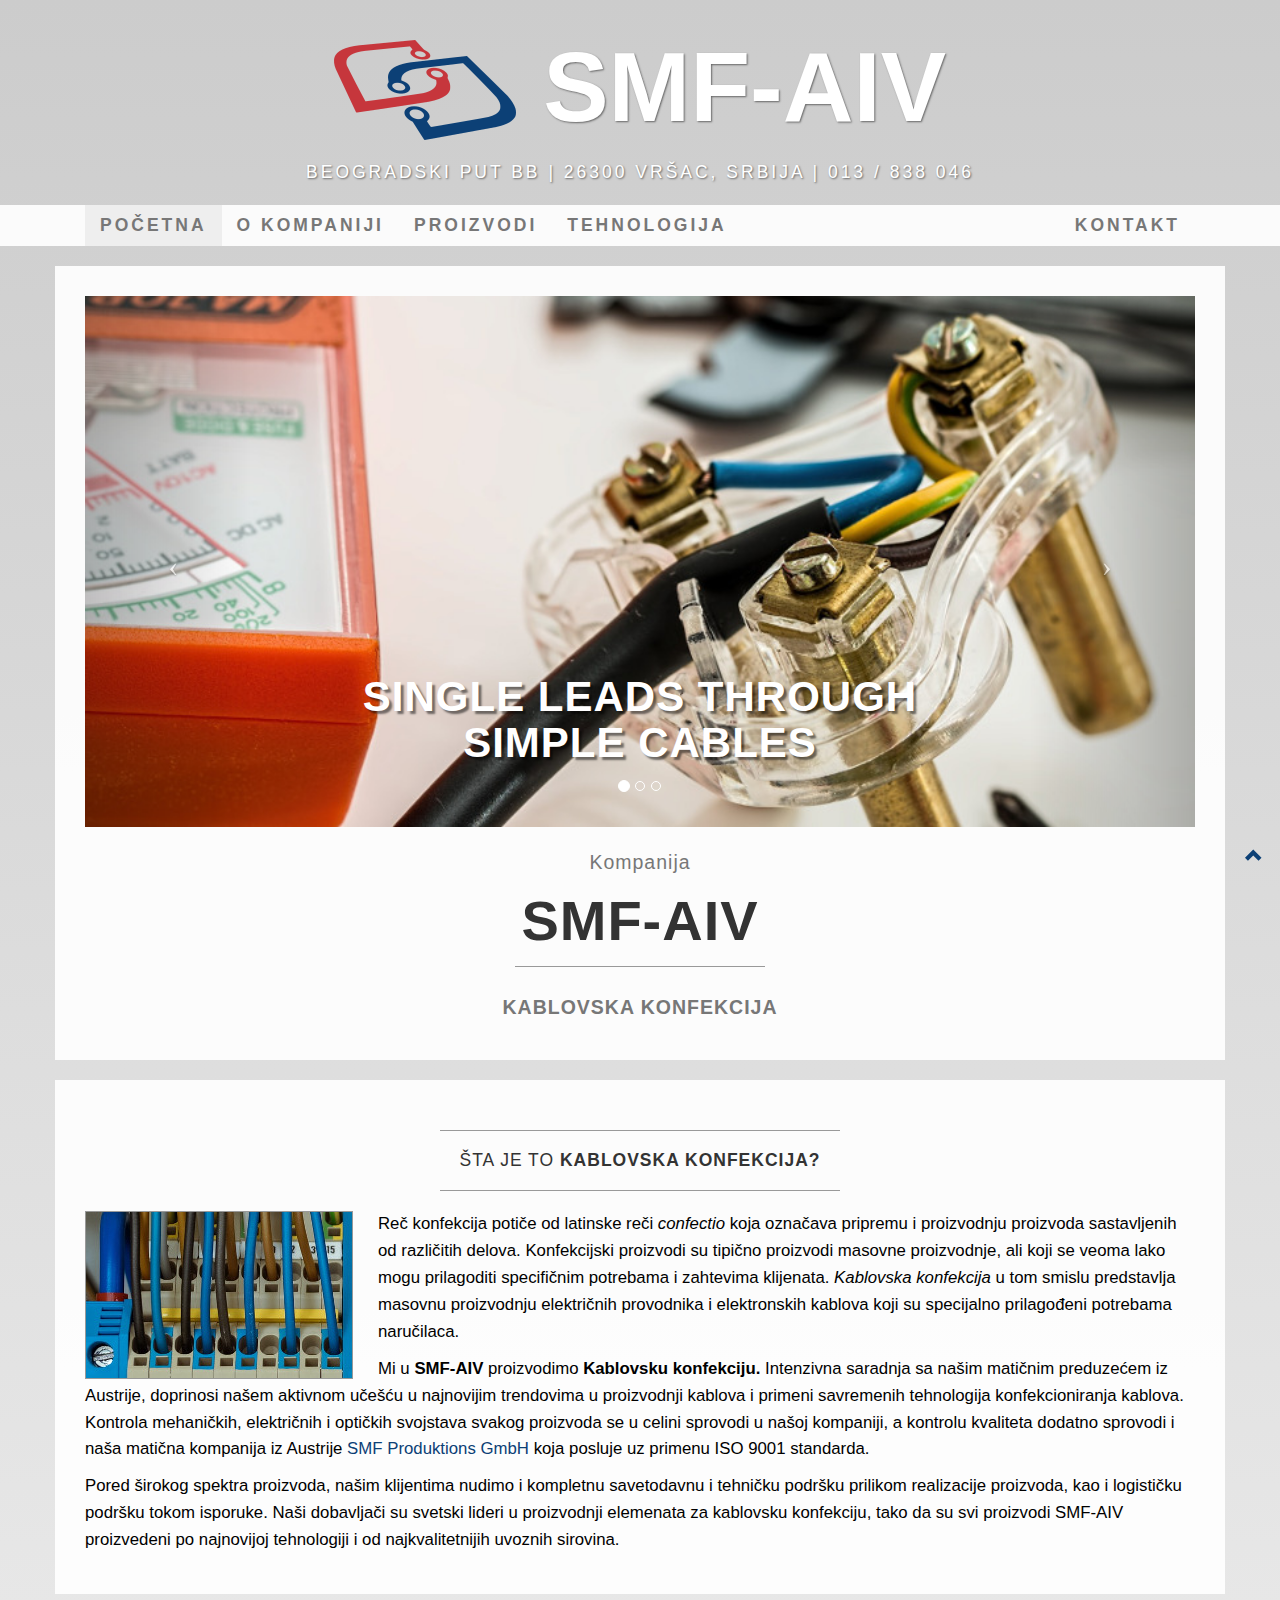
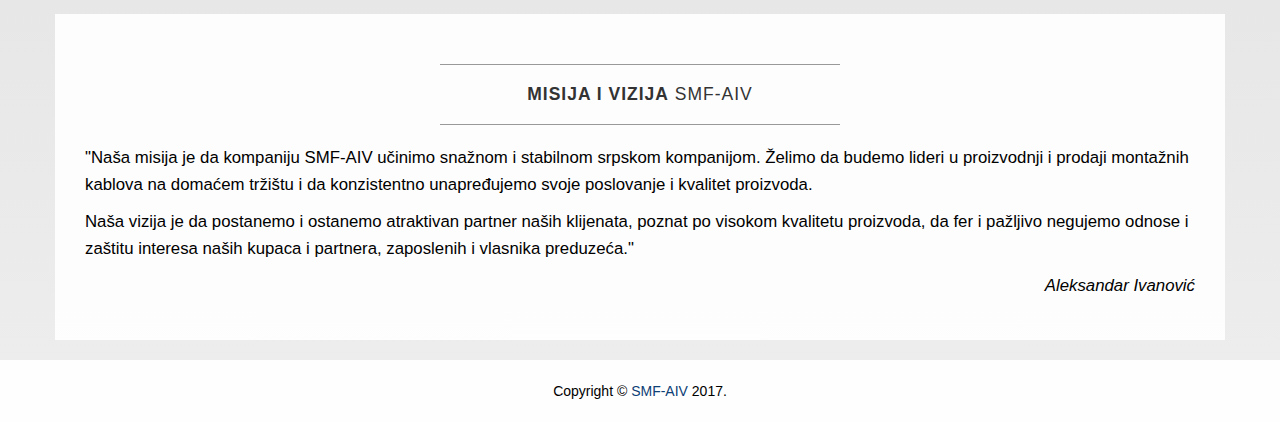
==== commit 9529a16e: "facelift and bug fixes" ====
--- a/index.html
+++ b/index.html
@@ -8,8 +8,7 @@
     <meta name="viewport" content="width=device-width, initial-scale=1">
     <meta name="description" content="SMF-AIV doo Vršac je kompanija koja se bavi proizvodnjom i prodajom elektronskih i električnih provodnika i kablova. Kompanija smf-aiv posluje u kooperaciji sa austrijskim proizvođačem SMF Kabelkonfektionen.">
     <meta name="keywords" content="SMF-AIV, Vršac, kablovska konfekcija, konfekcioniranje kablova, elektronski kablovi, električni provodnici">
-    <meta name="author" content="Siniša Mihajlović">
-    <link rel="icon" href="img/bgsmall.png">
+    <link rel="icon" href="img/logo-smfaiv-small.png">
 
     <title>SMF-AIV doo Vršac</title>
 
@@ -18,10 +17,6 @@
 
     <!-- Custom CSS -->
     <link href="css/business-casual.css" rel="stylesheet">
-
-    <!-- Fonts -->
-    <link href="https://fonts.googleapis.com/css?family=Open+Sans:300italic,400italic,600italic,700italic,800italic,400,300,600,700,800" rel="stylesheet" type="text/css">
-    <link href="https://fonts.googleapis.com/css?family=Josefin+Slab:100,300,400,600,700,100italic,300italic,400italic,600italic,700italic" rel="stylesheet" type="text/css">
 
     <!-- HTML5 Shim and Respond.js IE8 support of HTML5 elements and media queries -->
     <!-- WARNING: Respond.js doesn't work if you view the page via file:// -->
@@ -34,7 +29,8 @@
 
 <body>
 
-    <div class="brand"><img src="img/bg.png" alt="logo kompanije smf-aiv"> SMF-AIV</div>
+    <!-- Branding header -->
+    <div class="brand"><img src="img/logo-smfaiv.png" alt="logo kompanije smf-aiv"> SMF-AIV</div>
     <div class="address-bar">Beogradski Put bb | 26300 Vršac, Srbija | 013 / 838 046</div>
 
     <!-- Navigation -->
@@ -49,7 +45,7 @@
                     <span class="icon-bar"></span>
                 </button>
                 <!-- navbar-brand is hidden on larger screens, but visible when the menu is collapsed -->
-                <img src="img/bgsmall.png" class="logosmall" alt="logo kompanije smf-aiv">
+                <img src="img/logo-smfaiv-small.png" class="logosmall" alt="logo kompanije smf-aiv">
                 <a class="navbar-brand" href="index.html">smf-aiv</a>
             </div>
             <!-- Collect the nav links, forms, and other content for toggling -->
@@ -81,6 +77,7 @@
 
     <div class="container">
 
+        <!-- Carousel -->
         <div class="row">
             <div class="box">
                 <div class="col-lg-12 text-center">
@@ -134,6 +131,7 @@
             </div>
         </div>
 
+        <!-- Content -->
         <div class="row">
             <div class="box">
                 <div class="col-lg-12">
@@ -142,9 +140,9 @@
                         <strong>kablovska konfekcija?</strong>
                     </h1>
                     <hr>
-                    <img class="img-responsive img-border img-left" src="img/intro-pic.jpg" alt="">
+                    <img class="img-responsive img-border img-left" src="img/intro-pic.jpg" alt="kablovska konfekcija">
                     <hr class="visible-xs">
-                    <p>Reč konfekcija potiče od latinske reči <em>confectio</em> koja označava pripremu i proizvodnju proizvoda sastavljenih od različitih delova. Konfekcijski proizvodi su tipično proizvodi masovne proizvodnje, ali koji se veoma lako mogu prilagoditi specifičnim potrebama i zahtevima klijenata.  <em>Kablovska konfekcija</em> u tom smislu predstavlja masovnu proizvodnju električnih provodnika i elektronskih kablova koji su specijalno prilagođeni potrebama naručilaca.</p>
+                    <p>Reč konfekcija potiče od latinske reči <em>confectio</em> koja označava pripremu i proizvodnju proizvoda sastavljenih od različitih delova. Konfekcijski proizvodi su tipično proizvodi masovne proizvodnje, ali koji se veoma lako mogu prilagoditi specifičnim potrebama i zahtevima klijenata. <em>Kablovska konfekcija</em> u tom smislu predstavlja masovnu proizvodnju električnih provodnika i elektronskih kablova koji su specijalno prilagođeni potrebama naručilaca.</p>
                     <p>Mi u <strong>SMF-AIV</strong> proizvodimo <strong>Kablovsku konfekciju.</strong> Intenzivna saradnja sa našim matičnim preduzećem iz Austrije, doprinosi našem aktivnom učešću u najnovijim trendovima u proizvodnji kablova i primeni savremenih tehnologija konfekcioniranja kablova. Kontrola mehaničkih, električnih i optičkih svojstava svakog proizvoda se u celini sprovodi u našoj kompaniji, a kontrolu kvaliteta dodatno sprovodi i naša matična kompanija iz Austrije <a href="http://www.smf-kabelkonfektionen.at/website/index2.htm" target="_blank">SMF Produktions GmbH</a> koja posluje uz primenu ISO 9001 standarda.</p>
                     <p>Pored širokog spektra proizvoda, našim klijentima nudimo i kompletnu savetodavnu i tehničku podršku prilikom realizacije proizvoda, kao i logističku podršku tokom isporuke. Naši dobavljači su svetski lideri u proizvodnji elemenata za kablovsku konfekciju, tako da su svi proizvodi SMF-AIV proizvedeni po najnovijoj tehnologiji i od najkvalitetnijih uvoznih sirovina.</p>
                 </div>
@@ -155,22 +153,23 @@
             <div class="box">
                 <div class="col-lg-12">
                     <hr>
-                    <h2 class="intro-text text-center">Misija i Vizija
-                        <strong>smf-aiv</strong>
-                    </h2>
+                    <h2 class="intro-text text-center"><strong>Misija i Vizija</strong>  smf-aiv</h2>
                     <hr>
                     <p>"Naša misija je da kompaniju SMF-AIV učinimo snažnom i stabilnom srpskom kompanijom. Želimo da budemo lideri u proizvodnji i prodaji montažnih kablova na domaćem tržištu i da konzistentno unapređujemo svoje poslovanje i kvalitet proizvoda.</p>
                     <p>Naša vizija je da postanemo i ostanemo atraktivan partner naših klijenata, poznat po visokom kvalitetu proizvoda, da fer i pažljivo negujemo odnose i zaštitu interesa naših kupaca i partnera, zaposlenih i vlasnika preduzeća."</p>
-                    <p style="text-align: right;"><em>Aleksandar Ivanović</em></p>
+                    <p class="text-right"><em>Aleksandar Ivanović</em></p>
                 </div>
             </div>
         </div>
-
     </div>
     <!-- /.container -->
+
+    <!-- Back to top -->
     <div class="text-right">
       <a id="back-to-top" href="#" class="btn btn-outline-primary btn-lg back-to-top" role="button" title="Nazad na vrh strane" data-toggle="tooltip" data-placement="right"><span class="glyphicon glyphicon-chevron-up"></span></a>
     </div>
+
+    <!-- Footer -->
     <footer>
         <div class="container">
             <div class="row">
--- a/css/business-casual.css
+++ b/css/business-casual.css
@@ -1,9 +1,16 @@
+/*!
+ * Start Bootstrap - Business Casual (http://startbootstrap.com/)
+ * Copyright 2013-2016 Start Bootstrap
+ * Licensed under MIT (https://github.com/BlackrockDigital/startbootstrap/blob/gh-pages/LICENSE)
+ */
+
+/* Global css */
 body {
     font-family: Verdana, Geneva, sans-serif;
     background: #ccc;
-  background: -webkit-linear-gradient(#ccc, #eee);
-  background:    -moz-linear-gradient(#ccc, #eee);
-  background:         linear-gradient(#ccc, #eee);
+    background: -webkit-linear-gradient(#ccc, #eee);
+    background:    -moz-linear-gradient(#ccc, #eee);
+    background:         linear-gradient(#ccc, #eee);
 }
 
 h1,
@@ -13,7 +20,7 @@
 h5,
 h6 {
     text-transform: uppercase;
-    font-family: "Arial Black", Gadget, sans-serif;
+    font-family: Arial, Gadget, sans-serif;
     font-weight: 700;
     letter-spacing: 1px;
 }
@@ -24,10 +31,6 @@
     color: #000;
 }
 
-.carousel-caption h1 {
-  text-shadow: 2px 2px 2px rgba(0,0,0,0.5);
-}
-
 .col-md-6 ul li {
     font-size: 1.25em;
     line-height: 1.6;
@@ -37,97 +40,6 @@
 hr {
     max-width: 400px;
     border-color: #999999;
-}
-
-.brand,
-.address-bar {
-    display: none;
-}
-
-.navbar-brand {
-    text-transform: uppercase;
-    font-weight: 900;
-    letter-spacing: 2px;
-    float: none;
-}
-
-.active-page {
-  background-color: #eee;
-}
-
-.logosmall {
-  padding: 5px;
-}
-
-.navbar-nav {
-    text-transform: uppercase;
-    font-weight: bolder;
-    letter-spacing: 3px;
-    font-family: Verdana, Geneva, sans-serif;
-}
-
-.img-full {
-    min-width: 100%;
-}
-
-.brand-before,
-.brand-name {
-    text-transform: capitalize;
-}
-
-.brand-before {
-    margin: 15px 0;
-}
-
-.brand-name {
-    margin: 0;
-    font-size: 4em;
-}
-
-.tagline-divider {
-    margin: 15px auto 3px;
-    max-width: 250px;
-    border-color: #999999;
-}
-
-.box {
-    margin-bottom: 20px;
-    padding: 30px 15px;
-    background: #fff;
-    background: rgba(255,255,255,0.9);
-}
-
-.intro-text {
-    text-transform: uppercase;
-    font-size: 1.25em;
-    font-weight: 400;
-    letter-spacing: 1px;
-}
-
-.img-border {
-    float: none;
-    margin: 0 auto 0;
-    border: #999999 solid 1px;
-}
-
-.img-left {
-    float: none;
-    margin: 0 auto 0;
-}
-
-.img-responsive {
-  margin: 0 auto;
-}
-
-footer {
-    background: #fff;
-    background: rgba(255,255,255,0.9);
-}
-
-footer p {
-    margin: 0;
-    padding: 20px 0;
-    font-size: 1em;
 }
 
 .back-to-top {
@@ -138,23 +50,119 @@
     z-index: 9999;
 }
 
-  .carousel-caption {
+footer {
+    background: #fff;
+    background: rgba(255,255,255,0.9);
+}
+
+footer p {
+    margin: 0;
+    padding: 20px 0;
+    font-size: 1em;
+}
+
+.active-page {
+  background-color: #eee;
+}
+
+.box {
+    margin-bottom: 20px;
+    padding: 30px 15px;
+    background: #fff;
+    background: rgba(255,255,255,0.9);
+}
+
+.intro-text {
+    text-transform: uppercase;
+    font-size: 1.25em;
+    font-weight: 400;
+    letter-spacing: 1px;
+}
+
+.img-border {
+    float: none;
+    margin: 0 auto 0;
+    border: #999999 solid 1px;
+}
+
+.img-left {
+    float: none;
+    margin: 0 auto 0;
+}
+
+.img-responsive {
+    margin: 0 auto;
+}
+
+.img-full {
+    min-width: 100%;
+}
+
+/* Branding and navigation mobile */
+.brand,
+.address-bar {
+    display: none;
+}
+
+.navbar-brand {
+    text-transform: uppercase;
+    font-weight: 900;
+    letter-spacing: 2px;
+    float: none;
+    padding-left: 0px;
+}
+
+.logosmall {
+    padding: 10px;
+}
+
+.navbar-nav {
+    text-transform: uppercase;
+    font-weight: bolder;
+    letter-spacing: 3px;
+    font-family: Arial, Gadget, sans-serif;
+}
+
+.brand-before,
+.brand-name {
+    text-transform: capitalize;
+}
+
+.brand-before {
+    margin: 15px 0;
+}
+
+.brand-name {
+    margin: 0;
+    font-size: 4em;
+}
+
+.tagline-divider {
+    margin: 15px auto 3px;
+    max-width: 250px;
+    border-color: #999999;
+}
+
+/* Carousel mobile hidden */
+.carousel-caption {
     visibility: hidden;
-  }
-
-  iframe {
+}
+
+/* Google maps */
+iframe {
     border: none;
     height: 420px;
     width: 100%;
     margin-top: 20px;
-  }
-
+}
+
+/* Medium screen and up */
 @media screen and (min-width:768px) {
     .brand {
         display: inherit;
         margin: 0;
         padding: 0;
-        padding-top: 20px;
+        padding-top: 30px;
         text-align: center;
         text-shadow: 1px 1px 2px rgba(0,0,0,0.5);
         font-family: Arial, Gadget, sans-serif;
@@ -165,20 +173,21 @@
     }
 
     .h1LowerCase {
-      text-transform: none;
+        text-transform: none;
     }
 
     .brand img {
-      margin-bottom: 20px;
+        margin-bottom: 20px;
+        margin-top: 10px;
     }
 
     .carousel-caption {
-      visibility: visible;
+        visibility: visible;
     }
 
     .carousel-caption h1 {
-      font-size: 3em;
-      text-shadow: 3px 3px 2px rgba(0,0,0,0.5);
+        font-size: 3em;
+        text-shadow: 3px 3px 2px rgba(0,0,0,0.5);
     }
 
     .top-divider {
@@ -222,7 +231,7 @@
     }
 
     .nav>li>a {
-        padding: 10px 20px;
+        padding: 10px 15px;
     }
 
     .navbar-nav>li>a {
@@ -243,6 +252,7 @@
     }
 }
 
+/* Large screen */
 @media screen and (min-width:1200px) {
     .box:after {
         content: '';
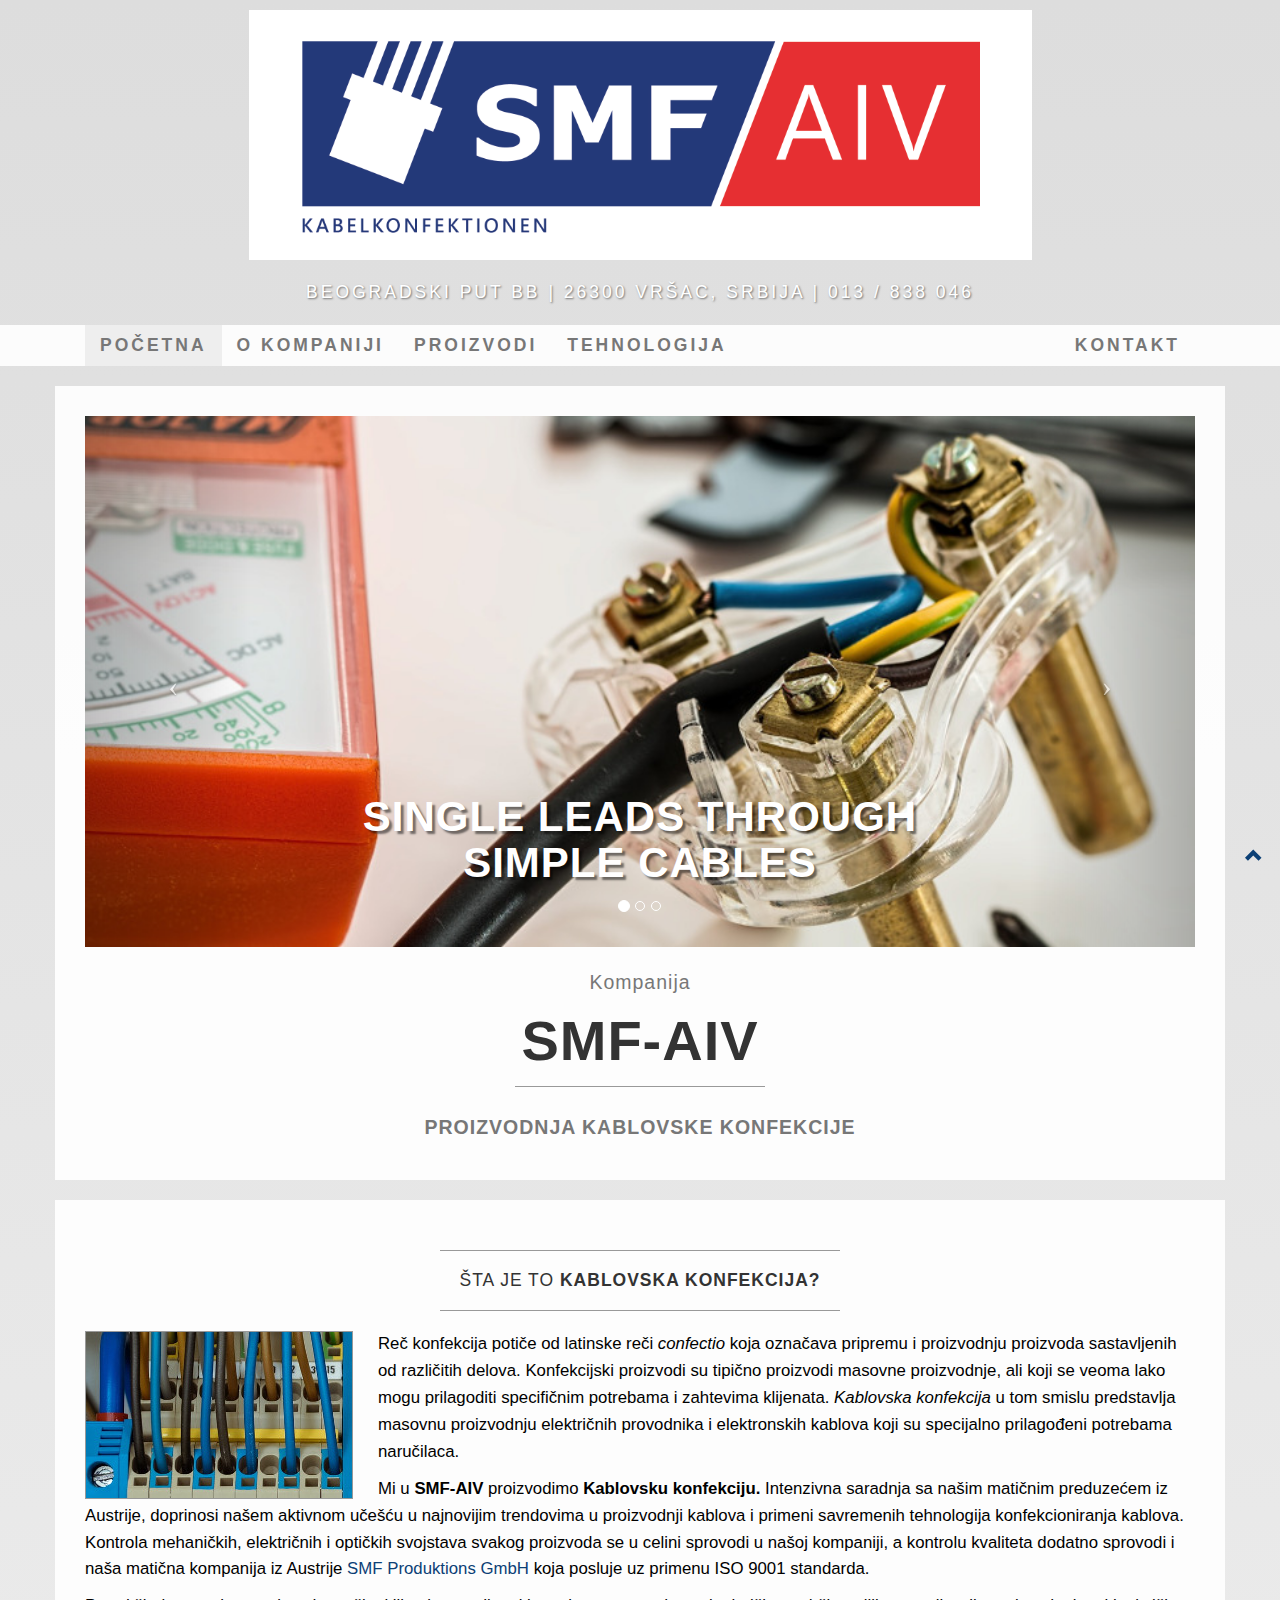
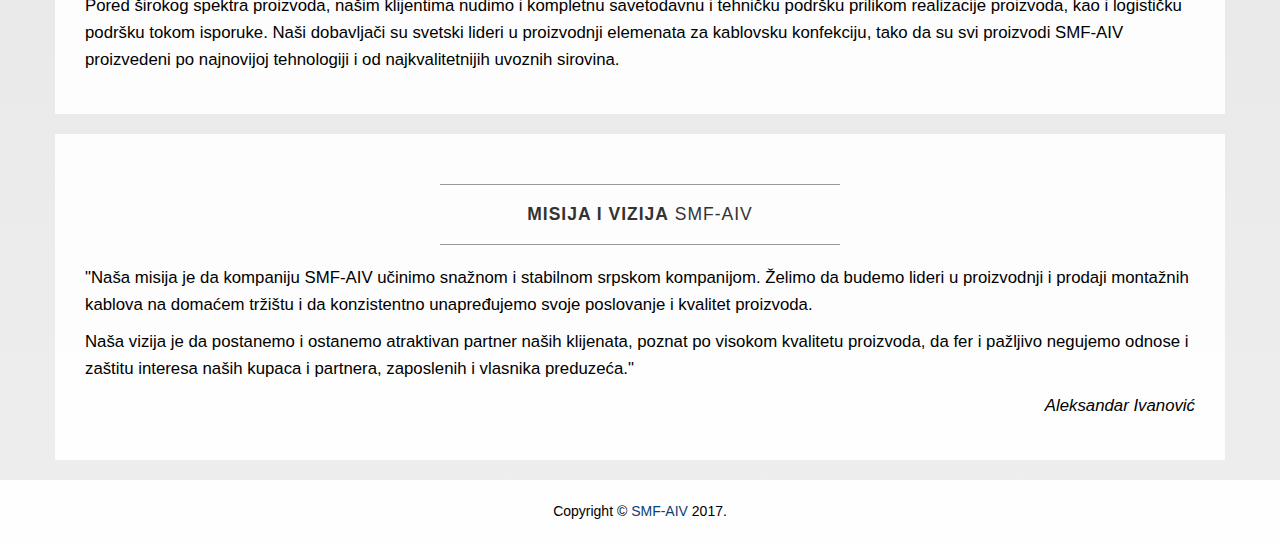
==== commit ef09bccf: "new logo" ====
--- a/index.html
+++ b/index.html
@@ -30,7 +30,7 @@
 <body>
 
     <!-- Branding header -->
-    <div class="brand"><img src="img/logo-smfaiv.png" alt="logo kompanije smf-aiv"> SMF-AIV</div>
+    <div class="brand"><img src="img/logo-smfaiv.png" alt="logo kompanije smf-aiv"></div>
     <div class="address-bar">Beogradski Put bb | 26300 Vršac, Srbija | 013 / 838 046</div>
 
     <!-- Navigation -->
@@ -46,7 +46,7 @@
                 </button>
                 <!-- navbar-brand is hidden on larger screens, but visible when the menu is collapsed -->
                 <img src="img/logo-smfaiv-small.png" class="logosmall" alt="logo kompanije smf-aiv">
-                <a class="navbar-brand" href="index.html">smf-aiv</a>
+                <a class="navbar-brand" href="index.html"></a>
             </div>
             <!-- Collect the nav links, forms, and other content for toggling -->
             <div class="collapse navbar-collapse" id="bs-example-navbar-collapse-1">
@@ -125,7 +125,7 @@
                     <h1 class="brand-name">SMF-AIV</h1>
                     <hr class="tagline-divider">
                     <h2>
-                        <small><strong>Kablovska Konfekcija</strong></small>
+                        <small><strong>Proizvodnja Kablovske Konfekcije</strong></small>
                     </h2>
                 </div>
             </div>
--- a/css/business-casual.css
+++ b/css/business-casual.css
@@ -7,10 +7,10 @@
 /* Global css */
 body {
     font-family: Verdana, Geneva, sans-serif;
-    background: #ccc;
-    background: -webkit-linear-gradient(#ccc, #eee);
-    background:    -moz-linear-gradient(#ccc, #eee);
-    background:         linear-gradient(#ccc, #eee);
+    background: #ddd;
+    background: -webkit-linear-gradient(#ddd, #eee);
+    background:    -moz-linear-gradient(#ddd, #eee);
+    background:         linear-gradient(#ddd, #eee);
 }
 
 h1,
@@ -160,9 +160,8 @@
 @media screen and (min-width:768px) {
     .brand {
         display: inherit;
-        margin: 0;
+        margin-top: 10px;
         padding: 0;
-        padding-top: 30px;
         text-align: center;
         text-shadow: 1px 1px 2px rgba(0,0,0,0.5);
         font-family: Arial, Gadget, sans-serif;
@@ -177,8 +176,8 @@
     }
 
     .brand img {
-        margin-bottom: 20px;
-        margin-top: 10px;
+        margin-bottom: 0px;
+        margin-top: 0px;
     }
 
     .carousel-caption {
@@ -202,7 +201,7 @@
     .address-bar {
         display: inherit;
         margin: 0;
-        padding: 0 0 20px;
+        padding: 20px 0 20px 0;
         text-align: center;
         text-shadow: 1px 1px 2px rgba(0,0,0,0.5);
         text-transform: uppercase;
